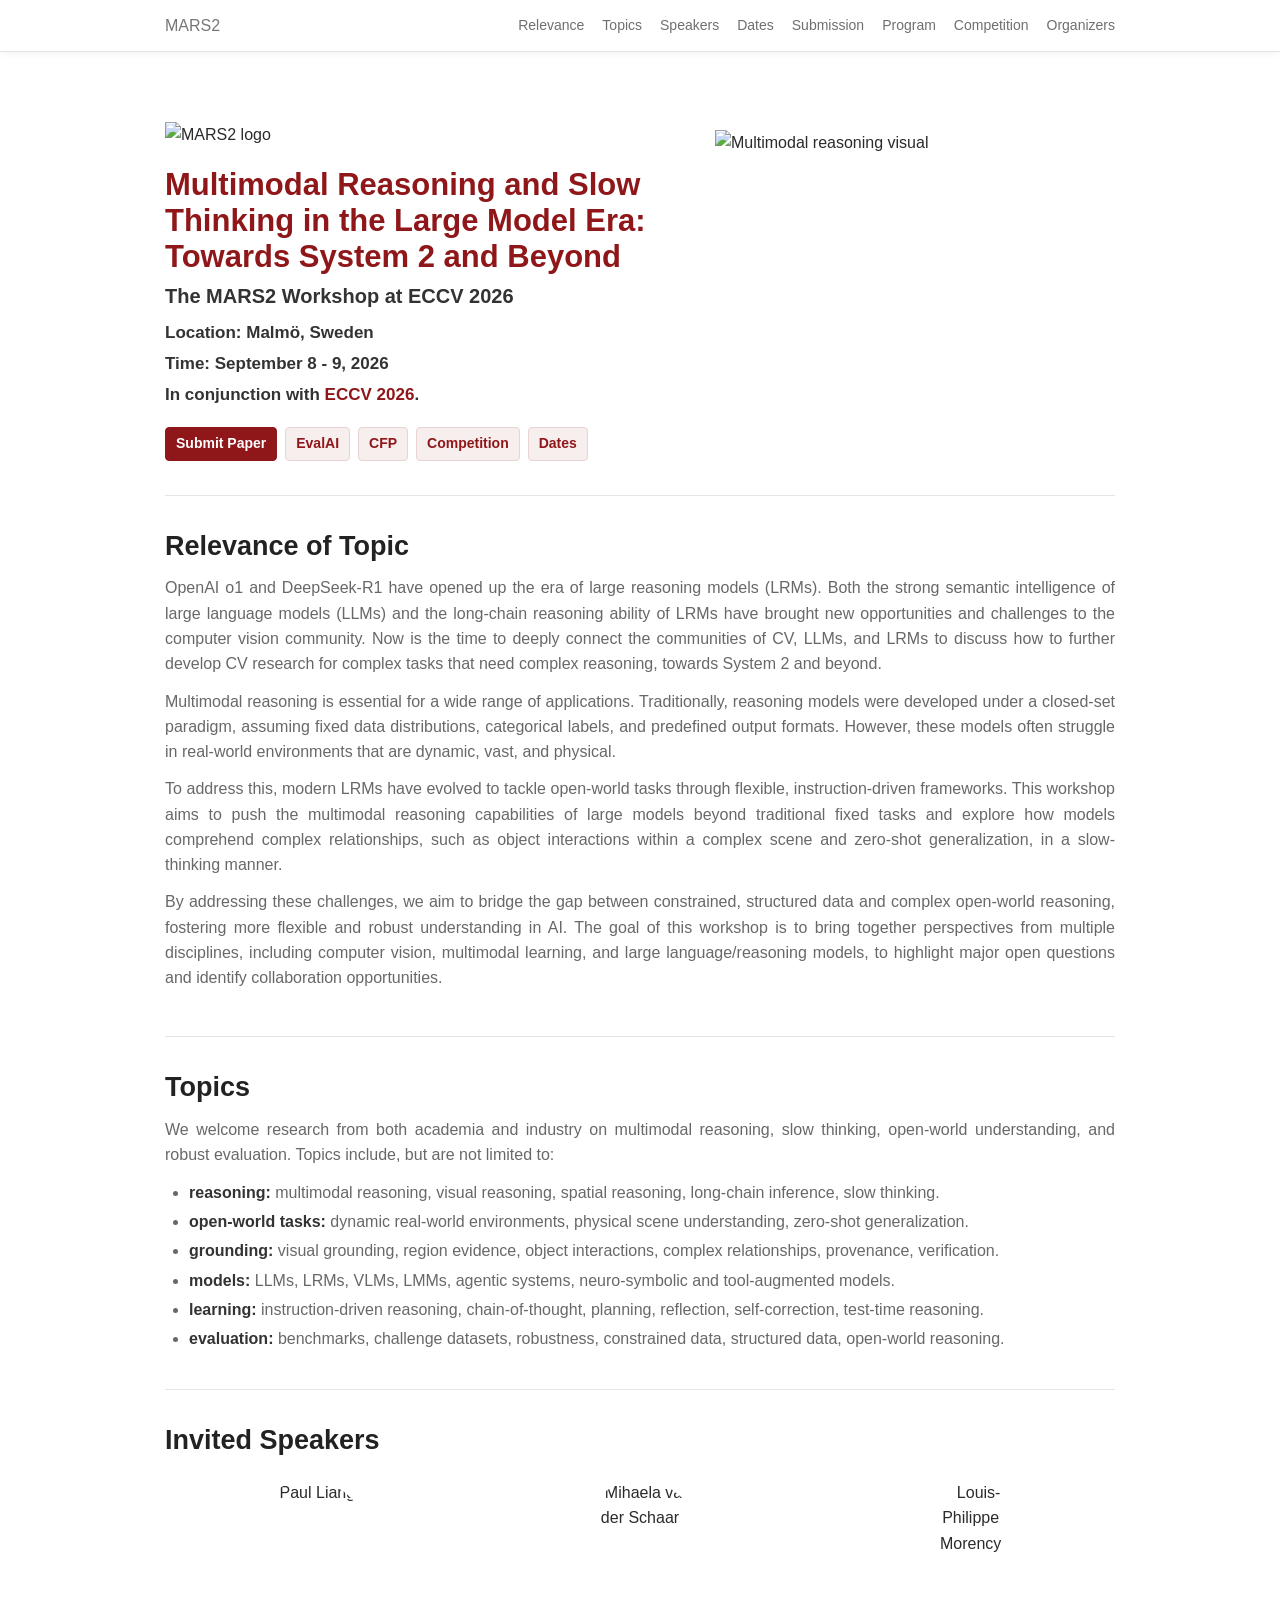
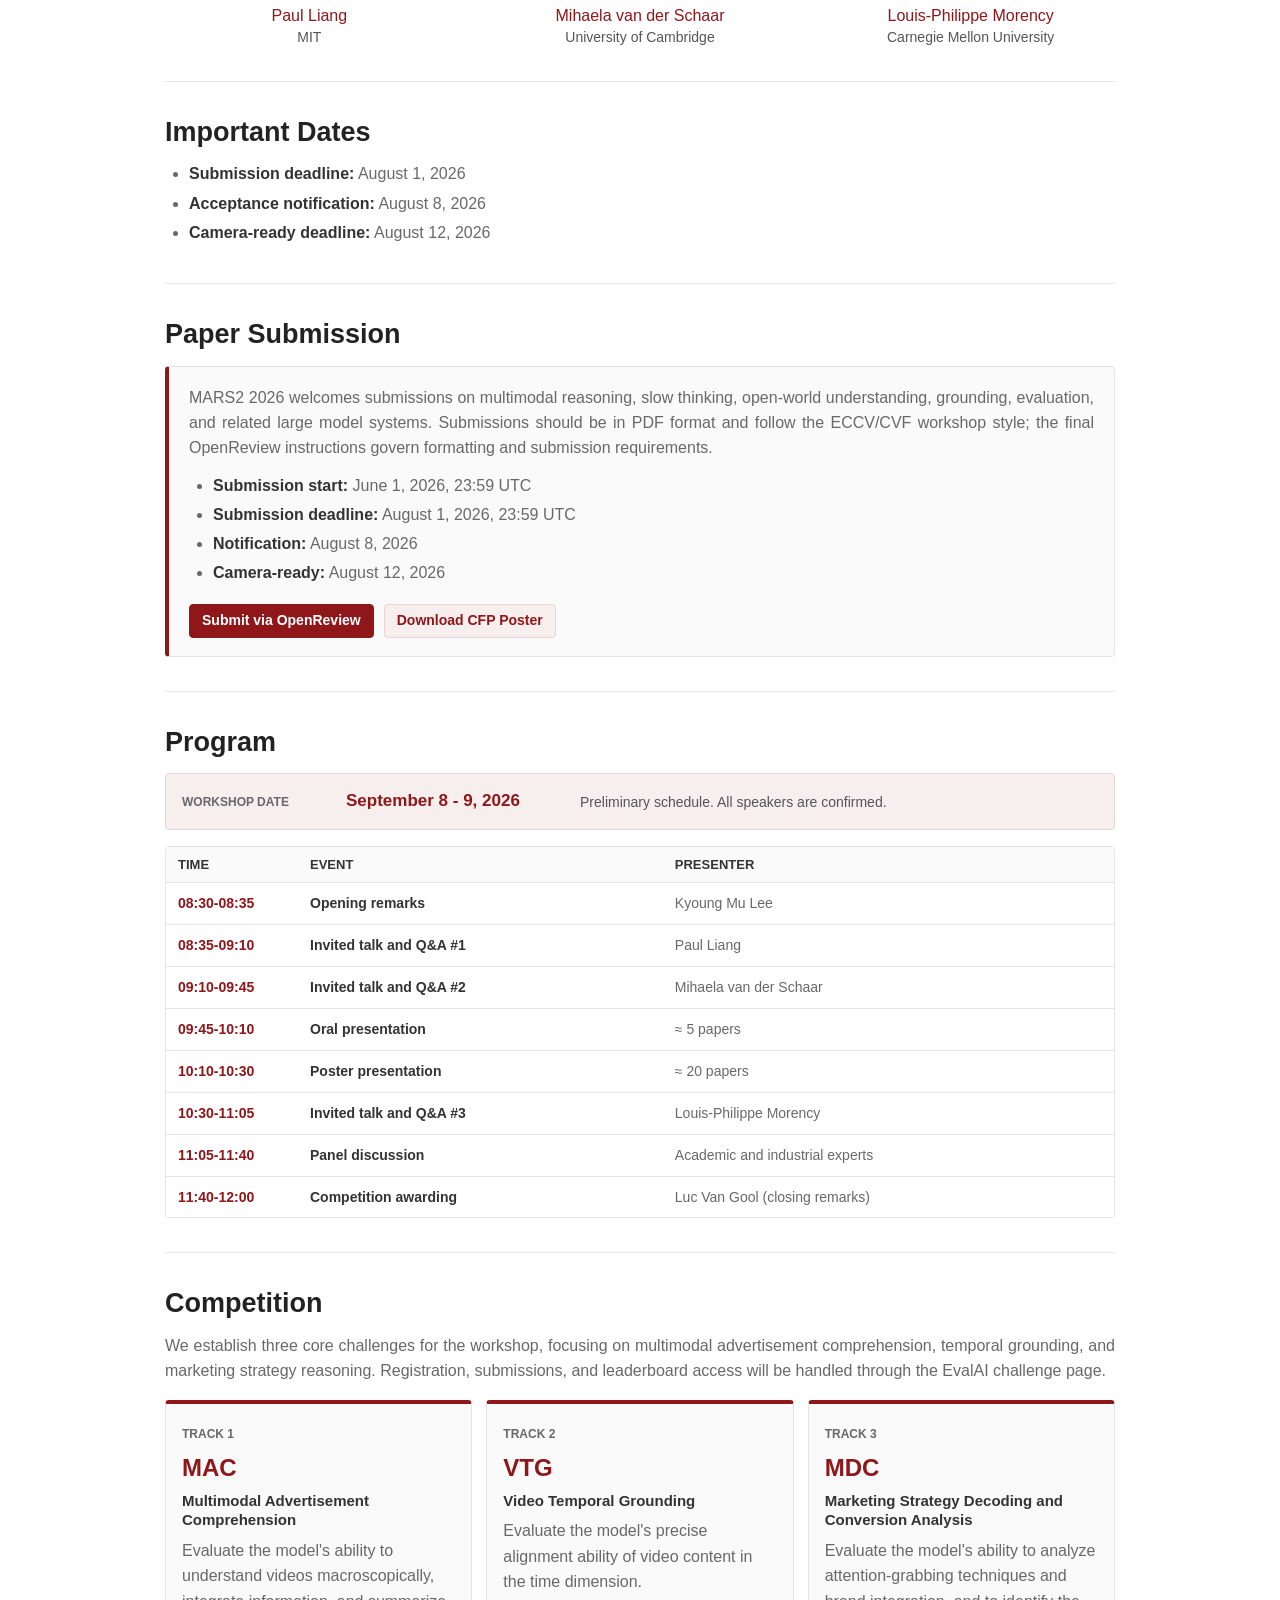
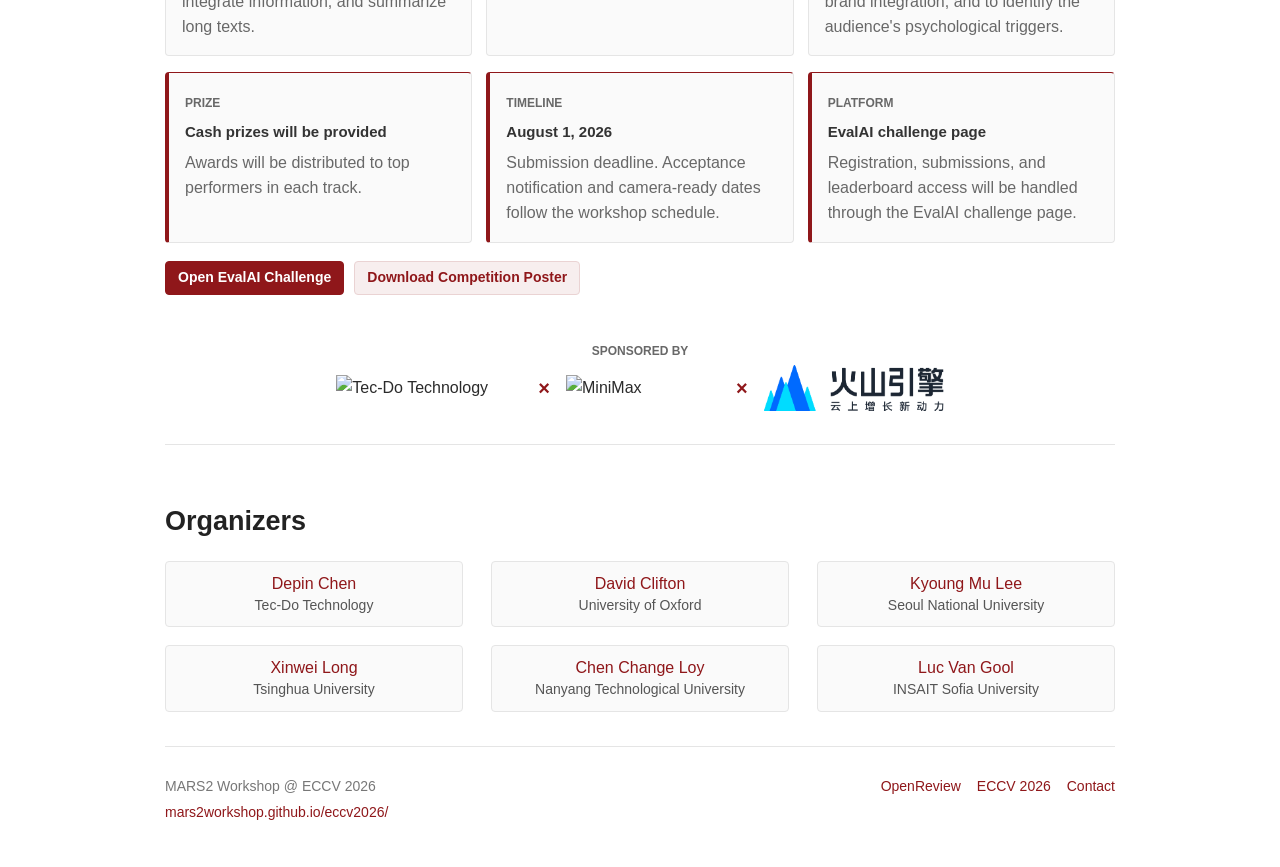
==== index.html @ f1e4273b "Add Volcengine sponsor to homepage" ====
<!doctype html>
<html lang="en">
  <head>
    <meta charset="utf-8">
    <meta name="viewport" content="width=device-width, initial-scale=1">
    <title>MARS2 Workshop | ECCV 2026</title>
    <meta
      name="description"
      content="MARS2 Workshop at ECCV 2026: Multimodal Reasoning and Slow Thinking in the Large Model Era."
    >
    <link rel="icon" href="data:,">
    <link rel="stylesheet" href="assets/css/styles.css">
  </head>
  <body>
    <header class="site-header">
      <a class="brand" href="#top" aria-label="MARS2 home">MARS2</a>
      <button class="nav-toggle" type="button" aria-label="Open navigation" aria-expanded="false">
        <span></span>
        <span></span>
        <span></span>
      </button>
      <nav class="site-nav" aria-label="Primary navigation">
        <a href="#overview">Relevance</a>
        <a href="#topics">Topics</a>
        <a href="#speakers">Speakers</a>
        <a href="#dates">Dates</a>
        <a href="#submission">Submission</a>
        <a href="#program">Program</a>
        <a href="#competition">Competition</a>
        <a href="#organizers">Organizers</a>
      </nav>
    </header>

    <main id="top" class="page">
      <section class="hero-section">
        <div class="hero-copy">
          <img class="hero-logo" src="assets/images/logos/mars2-logo.png" alt="MARS2 logo">
          <h1>Multimodal Reasoning and Slow Thinking in the Large Model Era: Towards System 2 and Beyond</h1>
          <h2>The MARS2 Workshop at ECCV 2026</h2>
          <p><strong>Location:</strong> Malmö, Sweden</p>
          <p><strong>Time:</strong> September 8 - 9, 2026</p>
          <p>
            In conjunction with
            <a href="https://eccv.ecva.net/" target="_blank" rel="noreferrer">ECCV 2026</a>.
          </p>
          <div class="action-row hero-actions" aria-label="Workshop actions">
            <a class="button-primary" href="https://openreview.net/group?id=thecvf.com/ECCV/2026/Workshop/MARS2" target="_blank" rel="noreferrer">Submit Paper</a>
            <a class="button-secondary" href="https://eval.ai/web/challenges/challenge-page/2698/overview" target="_blank" rel="noreferrer">EvalAI</a>
            <a class="button-secondary" href="#submission">CFP</a>
            <a class="button-secondary" href="#competition">Competition</a>
            <a class="button-secondary" href="#dates">Dates</a>
          </div>
        </div>
        <img class="hero-image" src="assets/images/generated/mars2-reasoning-hero.png" alt="Multimodal reasoning visual">
      </section>

      <section id="overview" class="section">
        <h2>Relevance of Topic</h2>
        <p>
          OpenAI o1 and DeepSeek-R1 have opened up the era of large reasoning models
          (LRMs). Both the strong semantic intelligence of large language models (LLMs)
          and the long-chain reasoning ability of LRMs have brought new opportunities
          and challenges to the computer vision community. Now is the time to deeply
          connect the communities of CV, LLMs, and LRMs to discuss how to further
          develop CV research for complex tasks that need complex reasoning, towards
          System 2 and beyond.
        </p>
        <p>
          Multimodal reasoning is essential for a wide range of applications.
          Traditionally, reasoning models were developed under a closed-set paradigm,
          assuming fixed data distributions, categorical labels, and predefined output
          formats. However, these models often struggle in real-world environments that
          are dynamic, vast, and physical.
        </p>
        <p>
          To address this, modern LRMs have evolved to tackle open-world tasks through
          flexible, instruction-driven frameworks. This workshop aims to push the
          multimodal reasoning capabilities of large models beyond traditional fixed
          tasks and explore how models comprehend complex relationships, such as object
          interactions within a complex scene and zero-shot generalization, in a
          slow-thinking manner.
        </p>
        <p>
          By addressing these challenges, we aim to bridge the gap between constrained,
          structured data and complex open-world reasoning, fostering more flexible and
          robust understanding in AI. The goal of this workshop is to bring together
          perspectives from multiple disciplines, including computer vision, multimodal
          learning, and large language/reasoning models, to highlight major open
          questions and identify collaboration opportunities.
        </p>
      </section>

      <section id="topics" class="section">
        <h2>Topics</h2>
        <p>
          We welcome research from both academia and industry on multimodal reasoning,
          slow thinking, open-world understanding, and robust evaluation. Topics
          include, but are not limited to:
        </p>
        <ul class="topic-list">
          <li><strong>reasoning:</strong> multimodal reasoning, visual reasoning, spatial reasoning, long-chain inference, slow thinking.</li>
          <li><strong>open-world tasks:</strong> dynamic real-world environments, physical scene understanding, zero-shot generalization.</li>
          <li><strong>grounding:</strong> visual grounding, region evidence, object interactions, complex relationships, provenance, verification.</li>
          <li><strong>models:</strong> LLMs, LRMs, VLMs, LMMs, agentic systems, neuro-symbolic and tool-augmented models.</li>
          <li><strong>learning:</strong> instruction-driven reasoning, chain-of-thought, planning, reflection, self-correction, test-time reasoning.</li>
          <li><strong>evaluation:</strong> benchmarks, challenge datasets, robustness, constrained data, structured data, open-world reasoning.</li>
        </ul>
      </section>

      <section id="speakers" class="section">
        <h2>Invited Speakers</h2>
        <div class="people-grid speakers">
          <article>
            <img src="assets/images/speakers2026/paul-liang.jpg" alt="Paul Liang">
            <a href="https://pliang279.github.io/" target="_blank" rel="noreferrer">Paul Liang</a>
            <span>MIT</span>
          </article>
          <article>
            <img src="assets/images/speakers2026/mihaela-van-der-schaar.jpg" alt="Mihaela van der Schaar">
            <a href="https://www.vanderschaar-lab.com/prof-mihaela-van-der-schaar/" target="_blank" rel="noreferrer">Mihaela van der Schaar</a>
            <span>University of Cambridge</span>
          </article>
          <article>
            <img src="assets/images/speakers2026/louis-philippe-morency.webp" alt="Louis-Philippe Morency">
            <a href="https://www.cs.cmu.edu/~morency/" target="_blank" rel="noreferrer">Louis-Philippe Morency</a>
            <span>Carnegie Mellon University</span>
          </article>
        </div>
      </section>

      <section id="dates" class="section">
        <h2>Important Dates</h2>
        <ul class="date-list">
          <li><strong>Submission deadline:</strong> August 1, 2026</li>
          <li><strong>Acceptance notification:</strong> August 8, 2026</li>
          <li><strong>Camera-ready deadline:</strong> August 12, 2026</li>
        </ul>
      </section>

      <section id="submission" class="section">
        <h2>Paper Submission</h2>
        <div class="info-panel">
          <p>
            MARS2 2026 welcomes submissions on multimodal reasoning, slow thinking,
            open-world understanding, grounding, evaluation, and related large model
            systems. Submissions should be in PDF format and follow the ECCV/CVF
            workshop style; the final OpenReview instructions govern formatting and
            submission requirements.
          </p>
          <ul class="date-list compact-list">
            <li><strong>Submission start:</strong> June 1, 2026, 23:59 UTC</li>
            <li><strong>Submission deadline:</strong> August 1, 2026, 23:59 UTC</li>
            <li><strong>Notification:</strong> August 8, 2026</li>
            <li><strong>Camera-ready:</strong> August 12, 2026</li>
          </ul>
          <div class="action-row">
            <a class="button-primary" href="https://openreview.net/group?id=thecvf.com/ECCV/2026/Workshop/MARS2" target="_blank" rel="noreferrer">Submit via OpenReview</a>
            <a class="button-secondary" href="poster-cfp/mars2-eccv2026-cfp-poster.pdf" download>Download CFP Poster</a>
          </div>
        </div>
      </section>

      <section id="program" class="section">
        <h2>Program</h2>
        <div class="program-meta">
          <span>Workshop date</span>
          <strong>September 8 - 9, 2026</strong>
          <em>Preliminary schedule. All speakers are confirmed.</em>
        </div>
        <div class="schedule-table-wrap" aria-label="Preliminary program schedule">
          <table class="schedule-table">
            <thead>
              <tr>
                <th scope="col">Time</th>
                <th scope="col">Event</th>
                <th scope="col">Presenter</th>
              </tr>
            </thead>
            <tbody>
              <tr>
                <td>08:30-08:35</td>
                <td>Opening remarks</td>
                <td>Kyoung Mu Lee</td>
              </tr>
              <tr>
                <td>08:35-09:10</td>
                <td>Invited talk and Q&amp;A #1</td>
                <td>Paul Liang</td>
              </tr>
              <tr>
                <td>09:10-09:45</td>
                <td>Invited talk and Q&amp;A #2</td>
                <td>Mihaela van der Schaar</td>
              </tr>
              <tr>
                <td>09:45-10:10</td>
                <td>Oral presentation</td>
                <td>≈ 5 papers</td>
              </tr>
              <tr>
                <td>10:10-10:30</td>
                <td>Poster presentation</td>
                <td>≈ 20 papers</td>
              </tr>
              <tr>
                <td>10:30-11:05</td>
                <td>Invited talk and Q&amp;A #3</td>
                <td>Louis-Philippe Morency</td>
              </tr>
              <tr>
                <td>11:05-11:40</td>
                <td>Panel discussion</td>
                <td>Academic and industrial experts</td>
              </tr>
              <tr>
                <td>11:40-12:00</td>
                <td>Competition awarding</td>
                <td>Luc Van Gool (closing remarks)</td>
              </tr>
            </tbody>
          </table>
        </div>
      </section>

      <section id="competition" class="section">
        <h2>Competition</h2>
        <p>
          We establish three core challenges for the workshop, focusing on
          multimodal advertisement comprehension, temporal grounding, and marketing
          strategy reasoning. Registration, submissions, and leaderboard access will
          be handled through the EvalAI challenge page.
        </p>
        <div class="track-grid" aria-label="Competition tracks">
          <article>
            <span>Track 1</span>
            <h3>MAC</h3>
            <strong>Multimodal Advertisement Comprehension</strong>
            <p>Evaluate the model's ability to understand videos macroscopically, integrate information, and summarize long texts.</p>
          </article>
          <article>
            <span>Track 2</span>
            <h3>VTG</h3>
            <strong>Video Temporal Grounding</strong>
            <p>Evaluate the model's precise alignment ability of video content in the time dimension.</p>
          </article>
          <article>
            <span>Track 3</span>
            <h3>MDC</h3>
            <strong>Marketing Strategy Decoding and Conversion Analysis</strong>
            <p>Evaluate the model's ability to analyze attention-grabbing techniques and brand integration, and to identify the audience's psychological triggers.</p>
          </article>
        </div>
        <div class="competition-details">
          <article>
            <span>Prize</span>
            <strong>Cash prizes will be provided</strong>
            <p>Awards will be distributed to top performers in each track.</p>
          </article>
          <article>
            <span>Timeline</span>
            <strong>August 1, 2026</strong>
            <p>Submission deadline. Acceptance notification and camera-ready dates follow the workshop schedule.</p>
          </article>
          <article>
            <span>Platform</span>
            <strong>EvalAI challenge page</strong>
            <p>Registration, submissions, and leaderboard access will be handled through the EvalAI challenge page.</p>
          </article>
        </div>
        <div class="action-row">
          <a class="button-primary" href="https://eval.ai/web/challenges/challenge-page/2698/overview" target="_blank" rel="noreferrer">Open EvalAI Challenge</a>
          <a class="button-secondary" href="poster/mars2-eccv2026-poster.pdf" download>Download Competition Poster</a>
        </div>
        <div class="sponsor-divider" aria-label="Competition sponsor">
          <div class="sponsor-lockup">
            <span class="sponsor-kicker">Sponsored by</span>
            <div class="sponsor-mark" aria-label="Tec-Do Technology × MiniMax × Volcengine">
              <img class="sponsor-logo-tecdo" src="assets/images/sponsors/tecdo-logo.svg" alt="Tec-Do Technology">
              <span class="sponsor-multiply" aria-hidden="true">×</span>
              <img class="sponsor-logo-minimax" src="assets/images/sponsors/minimax-logo.png" alt="MiniMax">
              <span class="sponsor-multiply" aria-hidden="true">×</span>
              <span class="sponsor-logo-volcengine">
                <img src="assets/images/sponsors/volcengine-logo.png" alt="Volcengine">
              </span>
            </div>
          </div>
        </div>
      </section>

      <section id="organizers" class="section">
        <h2>Organizers</h2>
        <div class="people-grid organizers">
          <article>
            <a href="http://depin-chen.tec-do.cn/" target="_blank" rel="noreferrer">Depin Chen</a>
            <span>Tec-Do Technology</span>
          </article>
          <article>
            <a href="https://scholar.google.com/citations?user=mFN2KJ4AAAAJ" target="_blank" rel="noreferrer">David Clifton</a>
            <span>University of Oxford</span>
          </article>
          <article>
            <a href="https://cv.snu.ac.kr/index.php/~kmlee/" target="_blank" rel="noreferrer">Kyoung Mu Lee</a>
            <span>Seoul National University</span>
          </article>
          <article>
            <a href="https://scholar.google.com/citations?hl=zh-CN&user=gSA_egQAAAAJ" target="_blank" rel="noreferrer">Xinwei Long</a>
            <span>Tsinghua University</span>
          </article>
          <article>
            <a href="https://scholar.google.co.uk/citations?user=559LF80AAAAJ" target="_blank" rel="noreferrer">Chen Change Loy</a>
            <span>Nanyang Technological University</span>
          </article>
          <article>
            <a href="https://scholar.google.com/citations?user=TwMib_QAAAAJ" target="_blank" rel="noreferrer">Luc Van Gool</a>
            <span>INSAIT Sofia University</span>
          </article>
        </div>
      </section>
    </main>

    <footer class="site-footer">
      <div>
        <span>MARS2 Workshop @ ECCV 2026</span>
        <a href="https://mars2workshop.github.io/eccv2026/" target="_blank" rel="noreferrer">mars2workshop.github.io/eccv2026/</a>
      </div>
      <nav class="link-grid" aria-label="Footer links">
        <a href="https://openreview.net/group?id=thecvf.com/ECCV/2026/Workshop/MARS2" target="_blank" rel="noreferrer">OpenReview</a>
        <a href="https://eccv.ecva.net/" target="_blank" rel="noreferrer">ECCV 2026</a>
        <a href="mailto:32536041@mail.imu.edu.cn">Contact</a>
      </nav>
    </footer>

    <script src="assets/js/main.js"></script>
  </body>
</html>
---- assets/css/styles.css ----
:root {
  --ink: #2b2b2b;
  --muted: #686868;
  --line: #e5e5e5;
  --accent: #8f171a;
  --accent-soft: #f7eeee;
  --paper: #ffffff;
  --page-width: 950px;
  font-family: "Helvetica Neue", Arial, sans-serif;
}

* {
  box-sizing: border-box;
}

html {
  scroll-behavior: smooth;
}

body {
  margin: 0;
  color: var(--ink);
  background: var(--paper);
  font-size: 16px;
  line-height: 1.58;
}

a {
  color: var(--accent);
  text-decoration: none;
}

a:hover {
  text-decoration: underline;
}

img {
  display: block;
  max-width: 100%;
}

.site-header {
  position: sticky;
  top: 0;
  z-index: 10;
  display: flex;
  align-items: center;
  justify-content: space-between;
  height: 52px;
  padding: 0 max(24px, calc((100vw - var(--page-width)) / 2));
  background: rgba(255, 255, 255, 0.96);
  border-bottom: 1px solid var(--line);
  box-shadow: 0 1px 8px rgba(0, 0, 0, 0.06);
}

.brand {
  color: #777;
  font-size: 16px;
  font-weight: 400;
}

.site-nav {
  display: flex;
  align-items: center;
  gap: 18px;
}

.site-nav a {
  color: #6f6f6f;
  font-size: 14px;
}

.nav-toggle {
  display: none;
}

.page {
  width: min(var(--page-width), calc(100vw - 40px));
  margin: 0 auto;
}

.hero-section {
  display: grid;
  grid-template-columns: minmax(0, 1fr) 400px;
  gap: 50px;
  align-items: start;
  padding: 70px 0 34px;
  border-bottom: 1px solid var(--line);
  scroll-margin-top: 70px;
}

.hero-logo {
  width: 150px;
  margin-bottom: 20px;
}

.hero-section h1 {
  margin: 0 0 8px;
  color: var(--accent);
  font-size: 31px;
  line-height: 1.16;
  font-weight: 800;
}

.hero-section h2 {
  margin: 0 0 10px;
  color: #333;
  font-size: 20px;
  line-height: 1.35;
  font-weight: 800;
}

.hero-section p {
  margin: 4px 0;
  color: #333;
  font-size: 17px;
  font-weight: 600;
}

.action-row {
  display: flex;
  flex-wrap: wrap;
  gap: 10px;
  align-items: center;
  margin-top: 18px;
}

.hero-actions {
  flex-wrap: nowrap;
  gap: 8px;
  margin-top: 18px;
}

.hero-actions .button-primary,
.hero-actions .button-secondary {
  padding-right: 10px;
  padding-left: 10px;
}

.button-primary,
.button-secondary {
  display: inline-flex;
  align-items: center;
  justify-content: center;
  min-height: 34px;
  padding: 6px 12px;
  border: 1px solid transparent;
  border-radius: 4px;
  font-size: 14px;
  line-height: 1.2;
  font-weight: 700;
}

.button-primary:hover,
.button-secondary:hover {
  text-decoration: none;
}

.button-primary {
  color: #fff;
  background: var(--accent);
  border-color: var(--accent);
}

.button-primary:hover {
  background: #741214;
  border-color: #741214;
}

.button-secondary {
  color: var(--accent);
  background: var(--accent-soft);
  border: 1px solid #ead3d3;
}

.button-secondary:hover {
  background: #f0dfdf;
}

.hero-image {
  width: 400px;
  height: 176px;
  object-fit: cover;
  object-position: 60% 45%;
  margin-top: 8px;
}

.section {
  padding: 34px 0;
  border-bottom: 1px solid var(--line);
  scroll-margin-top: 70px;
}

.section h2 {
  margin: 0 0 12px;
  color: #222;
  font-size: 27px;
  line-height: 1.25;
  font-weight: 800;
}

.section p {
  margin: 0 0 12px;
  color: var(--muted);
  text-align: justify;
}

.topic-list,
.date-list {
  margin: 10px 0 0;
  padding-left: 24px;
  color: var(--muted);
}

.topic-list li,
.date-list li {
  margin: 4px 0;
}

.topic-list strong,
.date-list strong {
  color: #333;
}

.compact-list {
  margin-top: 12px;
}

.info-panel {
  margin-top: 14px;
  padding: 18px 20px;
  background: #fafafa;
  border: 1px solid var(--line);
  border-left: 4px solid var(--accent);
  border-radius: 4px;
}

.info-panel p:last-child,
.info-panel ul:last-child {
  margin-bottom: 0;
}

.people-grid {
  display: grid;
  grid-template-columns: repeat(3, 1fr);
  gap: 28px 42px;
  margin-top: 22px;
}

.people-grid article {
  text-align: center;
}

.people-grid img {
  width: 116px;
  height: 116px;
  margin: 0 auto 10px;
  object-fit: cover;
  border-radius: 50%;
}

.people-grid a {
  display: block;
  color: var(--accent);
  font-size: 16px;
  line-height: 1.25;
}

.people-grid span {
  display: block;
  margin-top: 2px;
  color: #555;
  font-size: 14px;
  line-height: 1.32;
}

.organizers {
  grid-template-columns: repeat(3, 1fr);
  gap: 18px 28px;
}

.organizers article {
  padding: 12px 10px;
  background: #fafafa;
  border: 1px solid var(--line);
  border-radius: 4px;
}

.program-meta {
  display: grid;
  grid-template-columns: 150px 220px minmax(0, 1fr);
  gap: 14px;
  align-items: center;
  margin-top: 14px;
  padding: 14px 16px;
  background: var(--accent-soft);
  border: 1px solid #ead3d3;
  border-radius: 4px;
}

.program-meta span,
.program-grid span,
.track-grid span,
.competition-details span {
  color: var(--muted);
  font-size: 12px;
  line-height: 1;
  font-weight: 800;
  text-transform: uppercase;
}

.program-meta strong {
  color: var(--accent);
  font-size: 17px;
}

.program-meta em {
  color: #555;
  font-size: 14px;
  font-style: normal;
}

.schedule-table-wrap {
  margin-top: 16px;
  overflow-x: auto;
  border: 1px solid var(--line);
  border-radius: 4px;
}

.schedule-table {
  width: 100%;
  min-width: 720px;
  border-collapse: collapse;
  background: #fff;
}

.schedule-table th,
.schedule-table td {
  padding: 11px 12px;
  border-bottom: 1px solid var(--line);
  text-align: left;
  vertical-align: top;
}

.schedule-table th {
  color: #333;
  background: #fafafa;
  font-size: 13px;
  line-height: 1;
  font-weight: 800;
  text-transform: uppercase;
}

.schedule-table td {
  color: var(--muted);
  font-size: 14px;
  line-height: 1.35;
}

.schedule-table td:first-child {
  width: 132px;
  color: var(--accent);
  font-weight: 800;
  white-space: nowrap;
}

.schedule-table td:nth-child(2) {
  color: #333;
  font-weight: 700;
}

.schedule-table tr:last-child td {
  border-bottom: 0;
}

.program-grid,
.track-grid,
.competition-details {
  display: grid;
  gap: 14px;
  margin-top: 16px;
}

.program-grid {
  grid-template-columns: repeat(2, minmax(0, 1fr));
}

.program-grid article,
.track-grid article,
.competition-details article {
  padding: 16px;
  background: #fafafa;
  border: 1px solid var(--line);
  border-top: 4px solid var(--accent);
  border-radius: 4px;
}

.program-grid h3,
.track-grid h3 {
  margin: 8px 0 8px;
  color: #222;
  font-size: 18px;
  line-height: 1.25;
}

.program-grid p,
.track-grid p,
.competition-details p {
  margin: 0;
  text-align: left;
}

.track-grid {
  grid-template-columns: repeat(3, minmax(0, 1fr));
}

.track-grid h3 {
  color: var(--accent);
  font-size: 24px;
}

.track-grid strong,
.competition-details strong {
  display: block;
  margin-bottom: 8px;
  color: #333;
  font-size: 15px;
  line-height: 1.3;
}

.competition-details {
  grid-template-columns: repeat(3, minmax(0, 1fr));
}

.competition-details article {
  border-top-width: 1px;
  border-left: 4px solid var(--accent);
}

.competition-details strong {
  margin-top: 8px;
}

#competition {
  padding-bottom: 0;
  border-bottom: 0;
}

.sponsor-divider {
  position: relative;
  display: flex;
  justify-content: center;
  margin-top: 34px;
  padding: 16px 0 58px;
}

.sponsor-divider::before {
  content: "";
  position: absolute;
  top: auto;
  right: 0;
  bottom: 26px;
  left: 0;
  border-top: 1px solid var(--line);
}

.sponsor-lockup {
  position: relative;
  z-index: 1;
  display: flex;
  flex-direction: column;
  align-items: center;
  gap: 8px;
  max-width: 100%;
  padding: 0 24px 2px;
}

.sponsor-kicker {
  color: var(--muted);
  font-size: 12px;
  line-height: 1;
  font-weight: 800;
  text-transform: uppercase;
  white-space: nowrap;
}

.sponsor-mark {
  display: flex;
  align-items: center;
  gap: 16px;
  min-width: 0;
}

.sponsor-logo-minimax {
  width: 154px;
  height: auto;
}

.sponsor-logo-tecdo {
  width: 186px;
  height: auto;
}

.sponsor-logo-volcengine {
  position: relative;
  flex: 0 0 auto;
  width: 180px;
  aspect-ratio: 1092 / 282;
  overflow: hidden;
}

.sponsor-logo-volcengine img {
  position: absolute;
  top: -152.5%;
  left: -32.7%;
  width: 169.2%;
  max-width: none;
  height: auto;
}

.sponsor-multiply {
  color: var(--accent);
  font-size: 20px;
  line-height: 1;
  font-weight: 800;
}

.site-footer {
  display: flex;
  justify-content: space-between;
  align-items: flex-start;
  gap: 20px;
  width: min(var(--page-width), calc(100vw - 40px));
  margin: 0 auto;
  padding: 28px 0 44px;
  color: #777;
  font-size: 14px;
}

.site-footer span,
.site-footer a {
  display: block;
}

.site-footer a {
  margin-top: 4px;
}

.link-grid {
  display: grid;
  grid-template-columns: repeat(3, max-content);
  gap: 8px 16px;
  justify-content: end;
}

.link-grid a {
  margin-top: 0;
}

@media (max-width: 820px) {
  .site-header {
    height: 58px;
    padding: 0 20px;
  }

  .nav-toggle {
    display: grid;
    gap: 5px;
    width: 40px;
    height: 40px;
    padding: 10px;
    background: transparent;
    border: 1px solid var(--line);
    border-radius: 4px;
  }

  .nav-toggle span {
    height: 2px;
    background: #555;
  }

  .site-nav {
    position: fixed;
    top: 58px;
    right: 16px;
    left: 16px;
    display: none;
    flex-direction: column;
    align-items: stretch;
    gap: 0;
    padding: 8px 0;
    background: #fff;
    border: 1px solid var(--line);
    box-shadow: 0 8px 24px rgba(0, 0, 0, 0.1);
  }

  .site-nav.is-open {
    display: flex;
  }

  .site-nav a {
    padding: 10px 16px;
    font-size: 15px;
  }

  .hero-section {
    grid-template-columns: 1fr;
    gap: 18px;
    padding-top: 34px;
  }

  .hero-actions {
    flex-wrap: wrap;
  }

  .hero-image {
    width: 100%;
    height: auto;
    aspect-ratio: 16 / 7;
    margin-top: 0;
  }

  .people-grid,
  .organizers {
    grid-template-columns: repeat(2, 1fr);
  }

  .program-meta {
    grid-template-columns: 1fr;
    gap: 6px;
  }

  .track-grid,
  .competition-details {
    grid-template-columns: 1fr;
  }

  .sponsor-lockup {
    text-align: center;
  }

  .site-footer {
    display: block;
  }

  .link-grid {
    grid-template-columns: repeat(3, max-content);
    justify-content: start;
    margin-top: 14px;
  }
}

@media (max-width: 560px) {
  body {
    font-size: 15px;
  }

  .section p {
    text-align: left;
  }

  .page,
  .site-footer {
    width: min(100vw - 28px, var(--page-width));
  }

  .hero-section h1 {
    font-size: 25px;
  }

  .hero-section h2 {
    font-size: 18px;
  }

  .hero-section p {
    font-size: 15px;
  }

  .action-row {
    display: grid;
    grid-template-columns: 1fr;
    align-items: stretch;
  }

  .button-primary,
  .button-secondary {
    width: 100%;
  }

  .info-panel {
    padding: 16px;
  }

  .section h2 {
    font-size: 24px;
  }

  .people-grid,
  .organizers,
  .program-grid {
    grid-template-columns: 1fr;
  }

  .schedule-table-wrap {
    overflow-x: visible;
  }

  .schedule-table {
    min-width: 0;
  }

  .schedule-table thead {
    display: none;
  }

  .schedule-table,
  .schedule-table tbody,
  .schedule-table tr,
  .schedule-table td {
    display: block;
    width: 100%;
  }

  .schedule-table tr {
    padding: 11px 12px;
    border-bottom: 1px solid var(--line);
  }

  .schedule-table tr:last-child {
    border-bottom: 0;
  }

  .schedule-table td {
    padding: 2px 0;
    border-bottom: 0;
  }

  .schedule-table td:first-child {
    width: auto;
  }

  .schedule-table td:nth-child(2) {
    font-size: 15px;
  }

  .sponsor-divider {
    margin-top: 30px;
    padding-bottom: 54px;
  }

  .sponsor-lockup {
    width: auto;
    padding: 0 16px 2px;
  }

  .sponsor-kicker {
    font-size: 11px;
  }

  .sponsor-mark {
    justify-content: center;
    gap: 6px;
    width: auto;
  }

  .sponsor-logo-minimax {
    width: 70px;
  }

  .sponsor-logo-tecdo {
    width: 84px;
  }

  .sponsor-logo-volcengine {
    width: 92px;
  }

  .sponsor-multiply {
    font-size: 14px;
  }

  .link-grid {
    grid-template-columns: 1fr;
  }
}
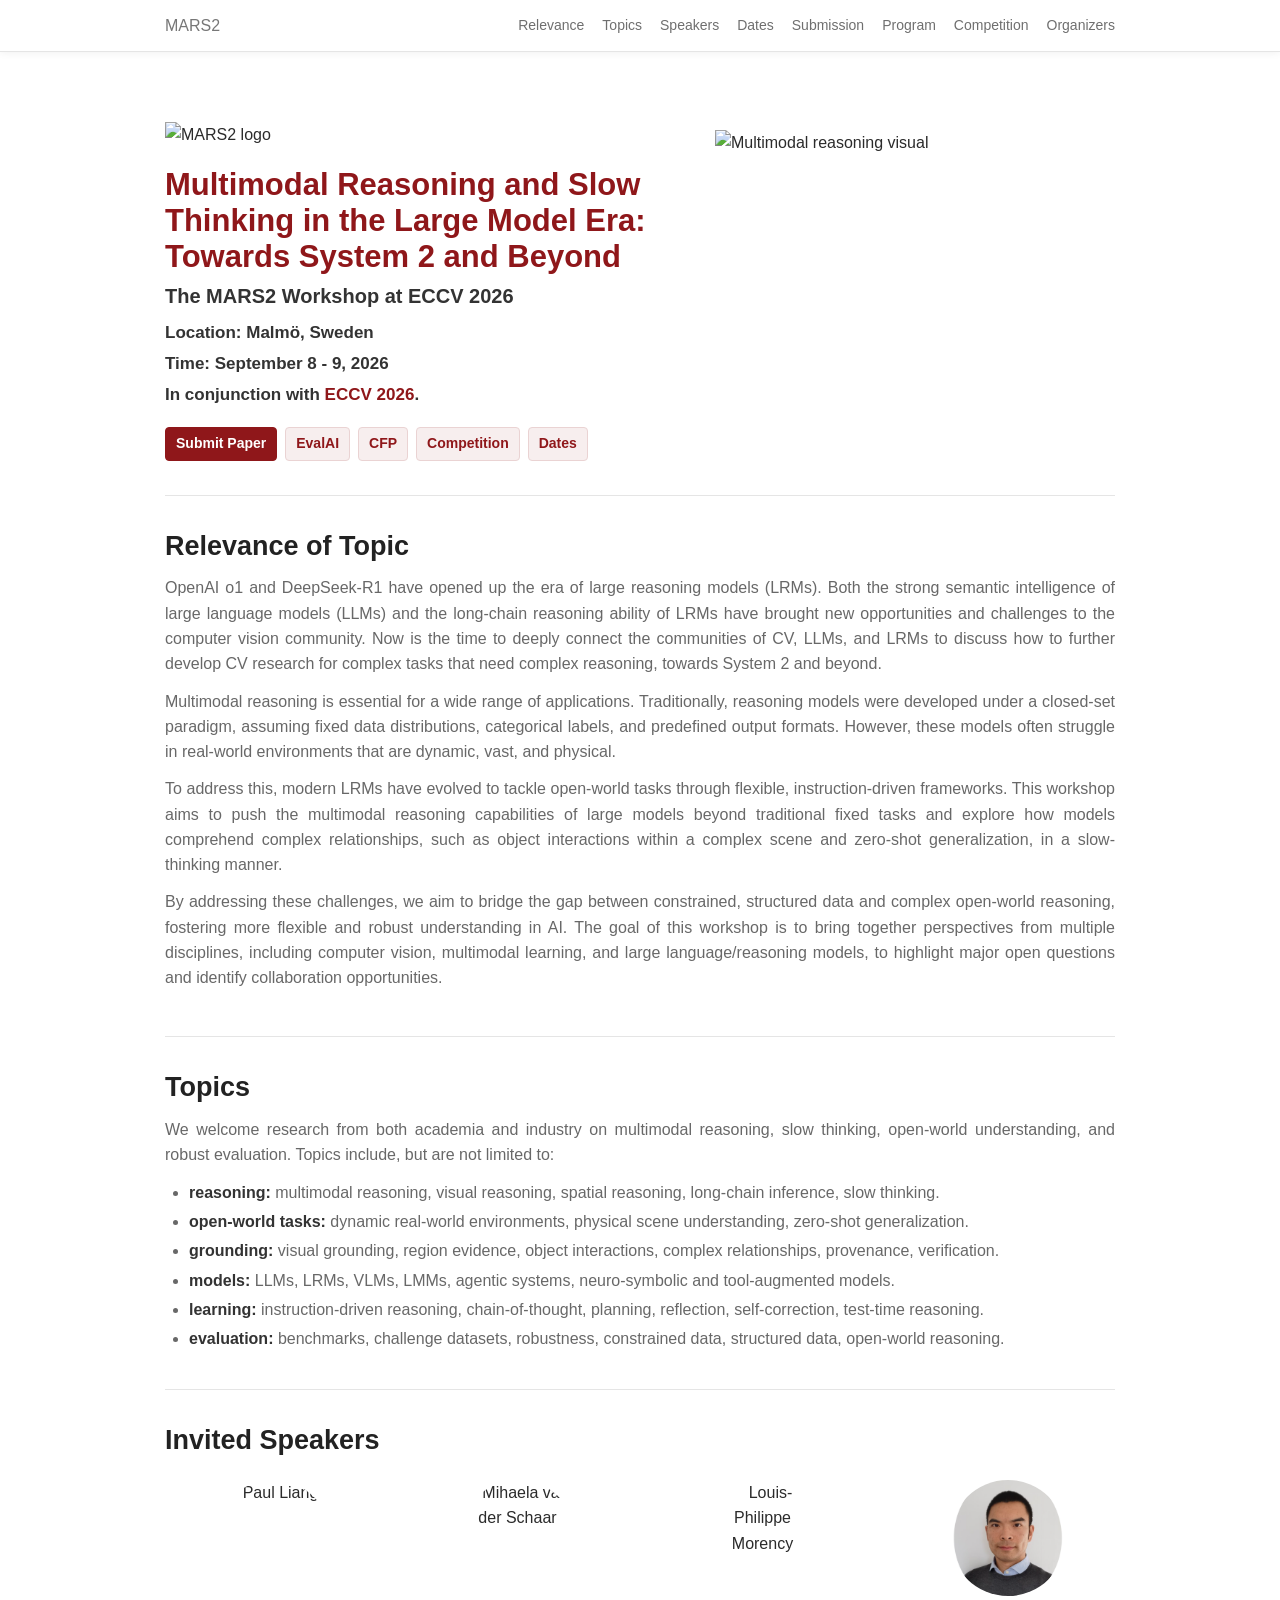
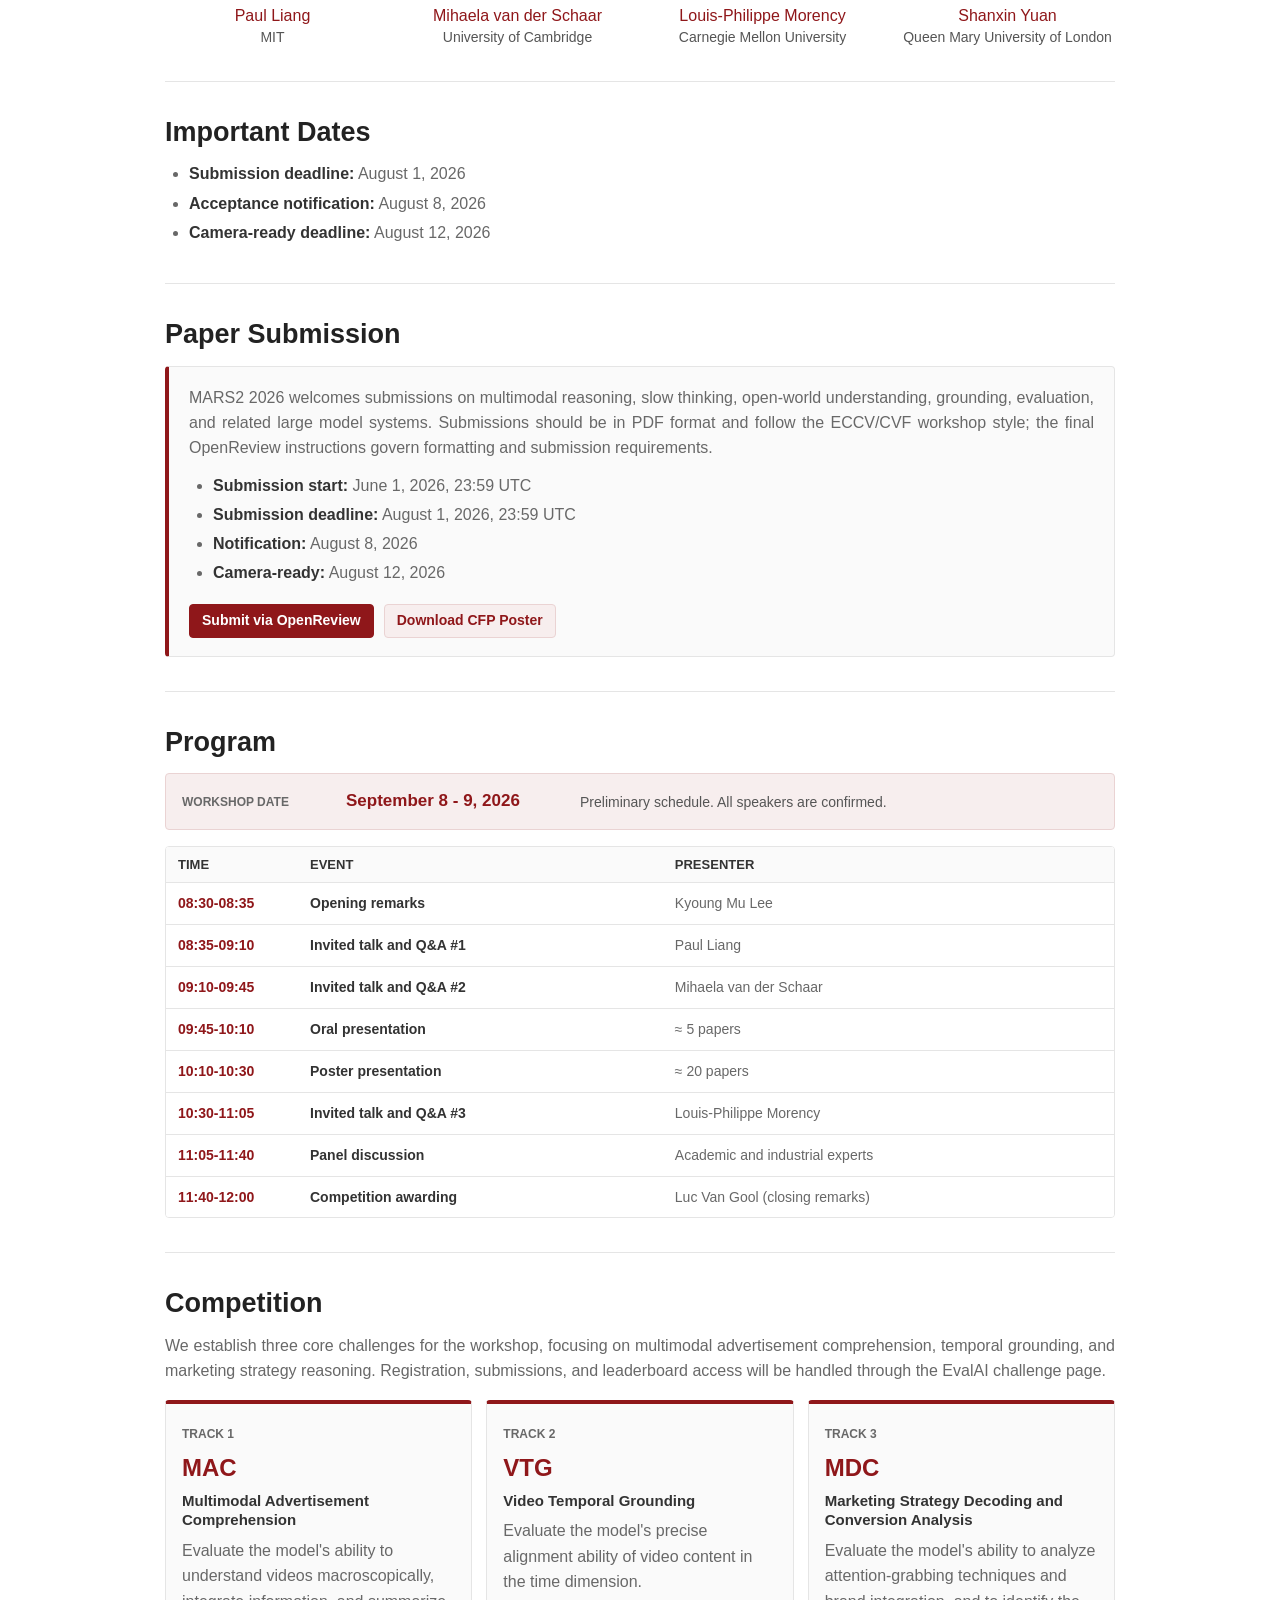
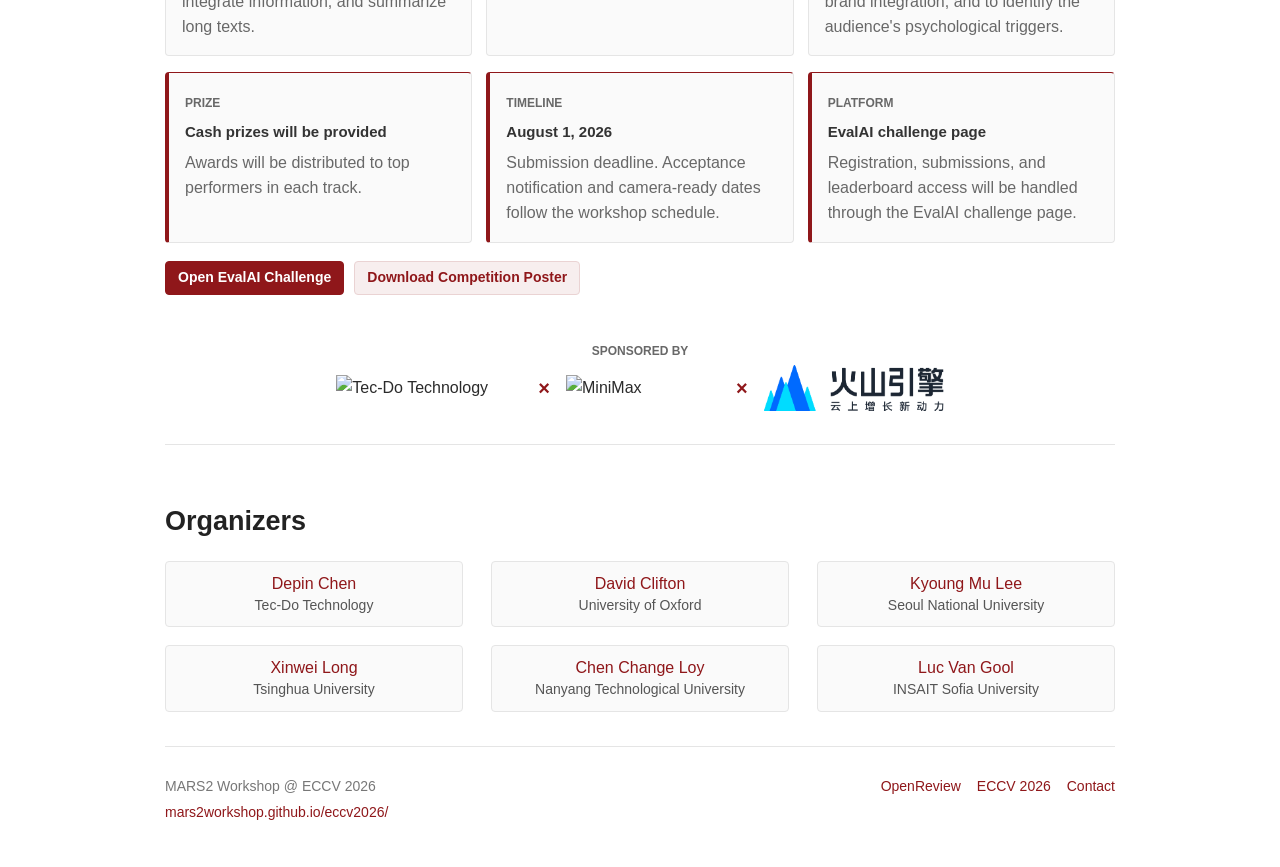
==== commit 8f6de993: "Add Shanxin Yuan as invited speaker" ====
--- a/index.html
+++ b/index.html
@@ -125,6 +125,11 @@
             <a href="https://www.cs.cmu.edu/~morency/" target="_blank" rel="noreferrer">Louis-Philippe Morency</a>
             <span>Carnegie Mellon University</span>
           </article>
+          <article>
+            <img src="assets/images/speakers2026/shanxin-yuan.png?v=2" alt="Shanxin Yuan">
+            <a href="https://shanxinyuan.github.io/" target="_blank" rel="noreferrer">Shanxin Yuan</a>
+            <span>Queen Mary University of London</span>
+          </article>
         </div>
       </section>
 
--- a/assets/css/styles.css
+++ b/assets/css/styles.css
@@ -245,6 +245,11 @@
   grid-template-columns: repeat(3, 1fr);
   gap: 28px 42px;
   margin-top: 22px;
+}
+
+.speakers {
+  grid-template-columns: repeat(4, 1fr);
+  gap: 28px 30px;
 }
 
 .people-grid article {
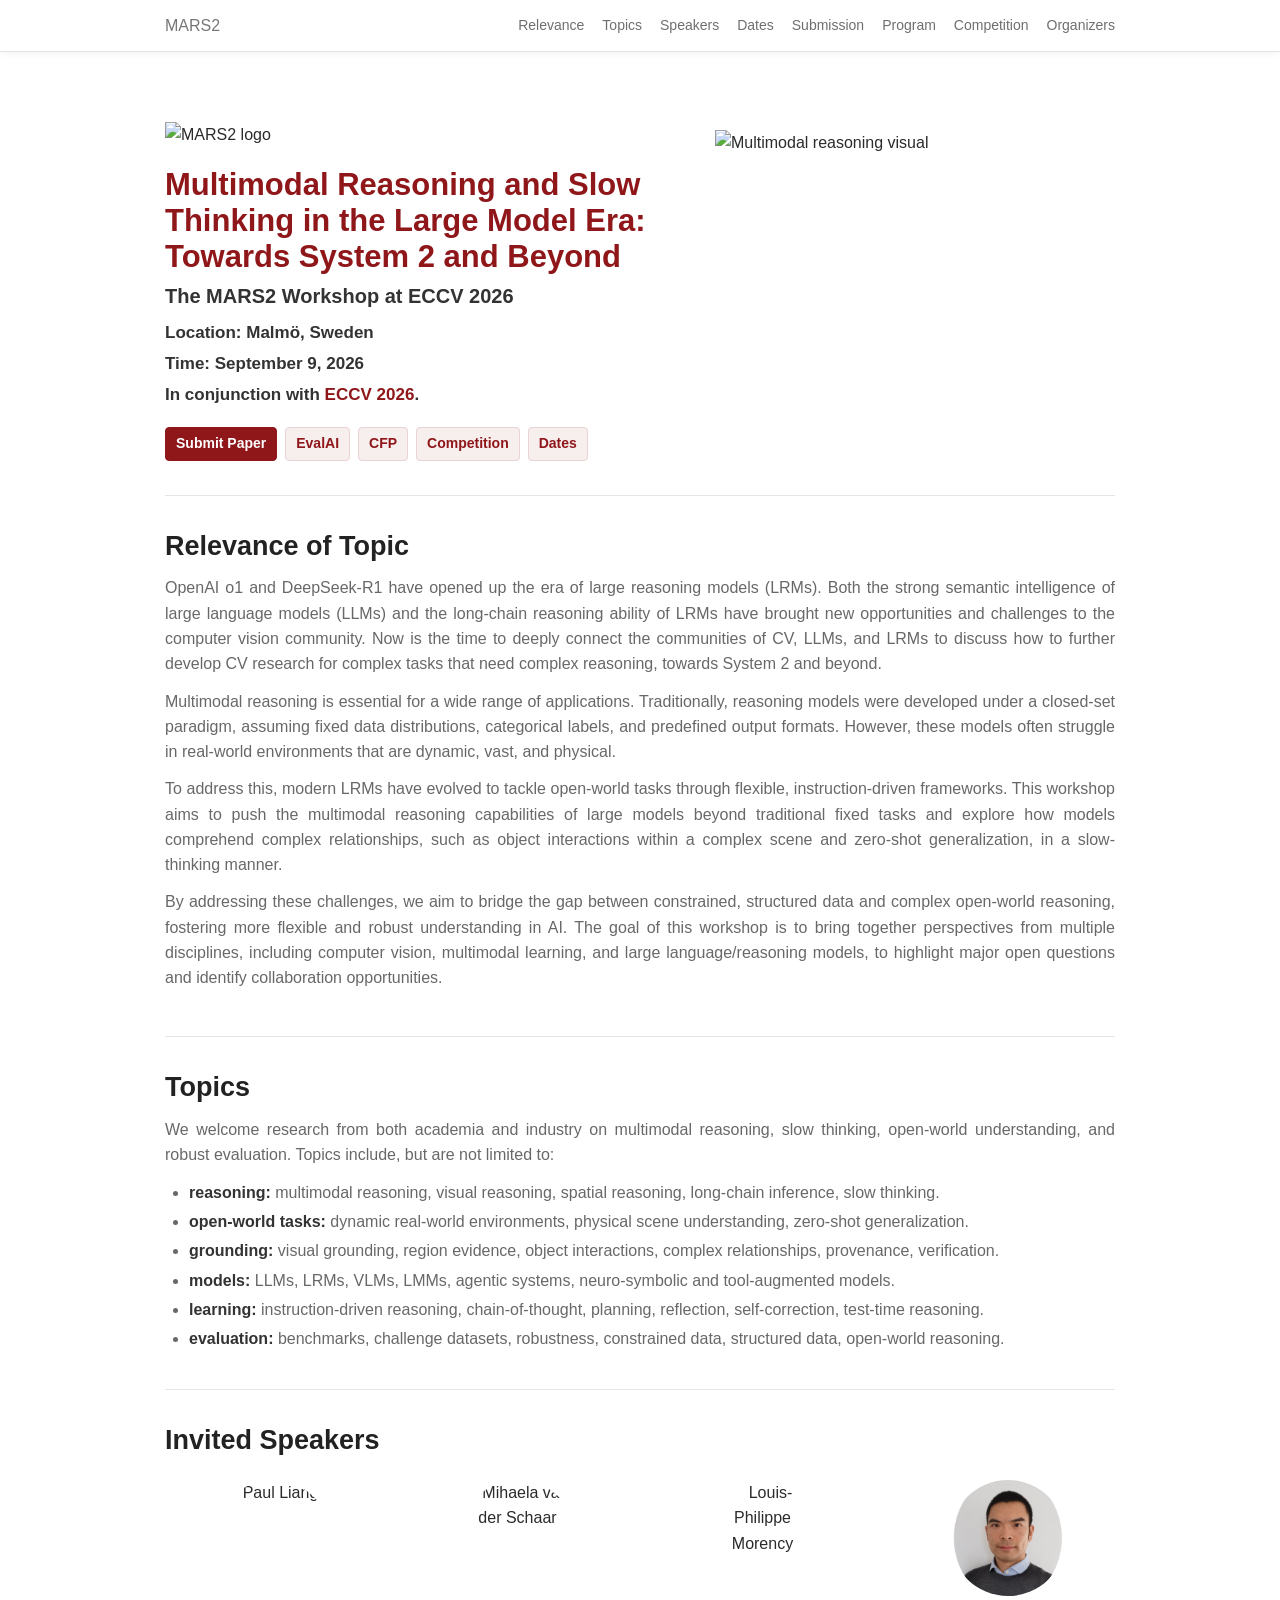
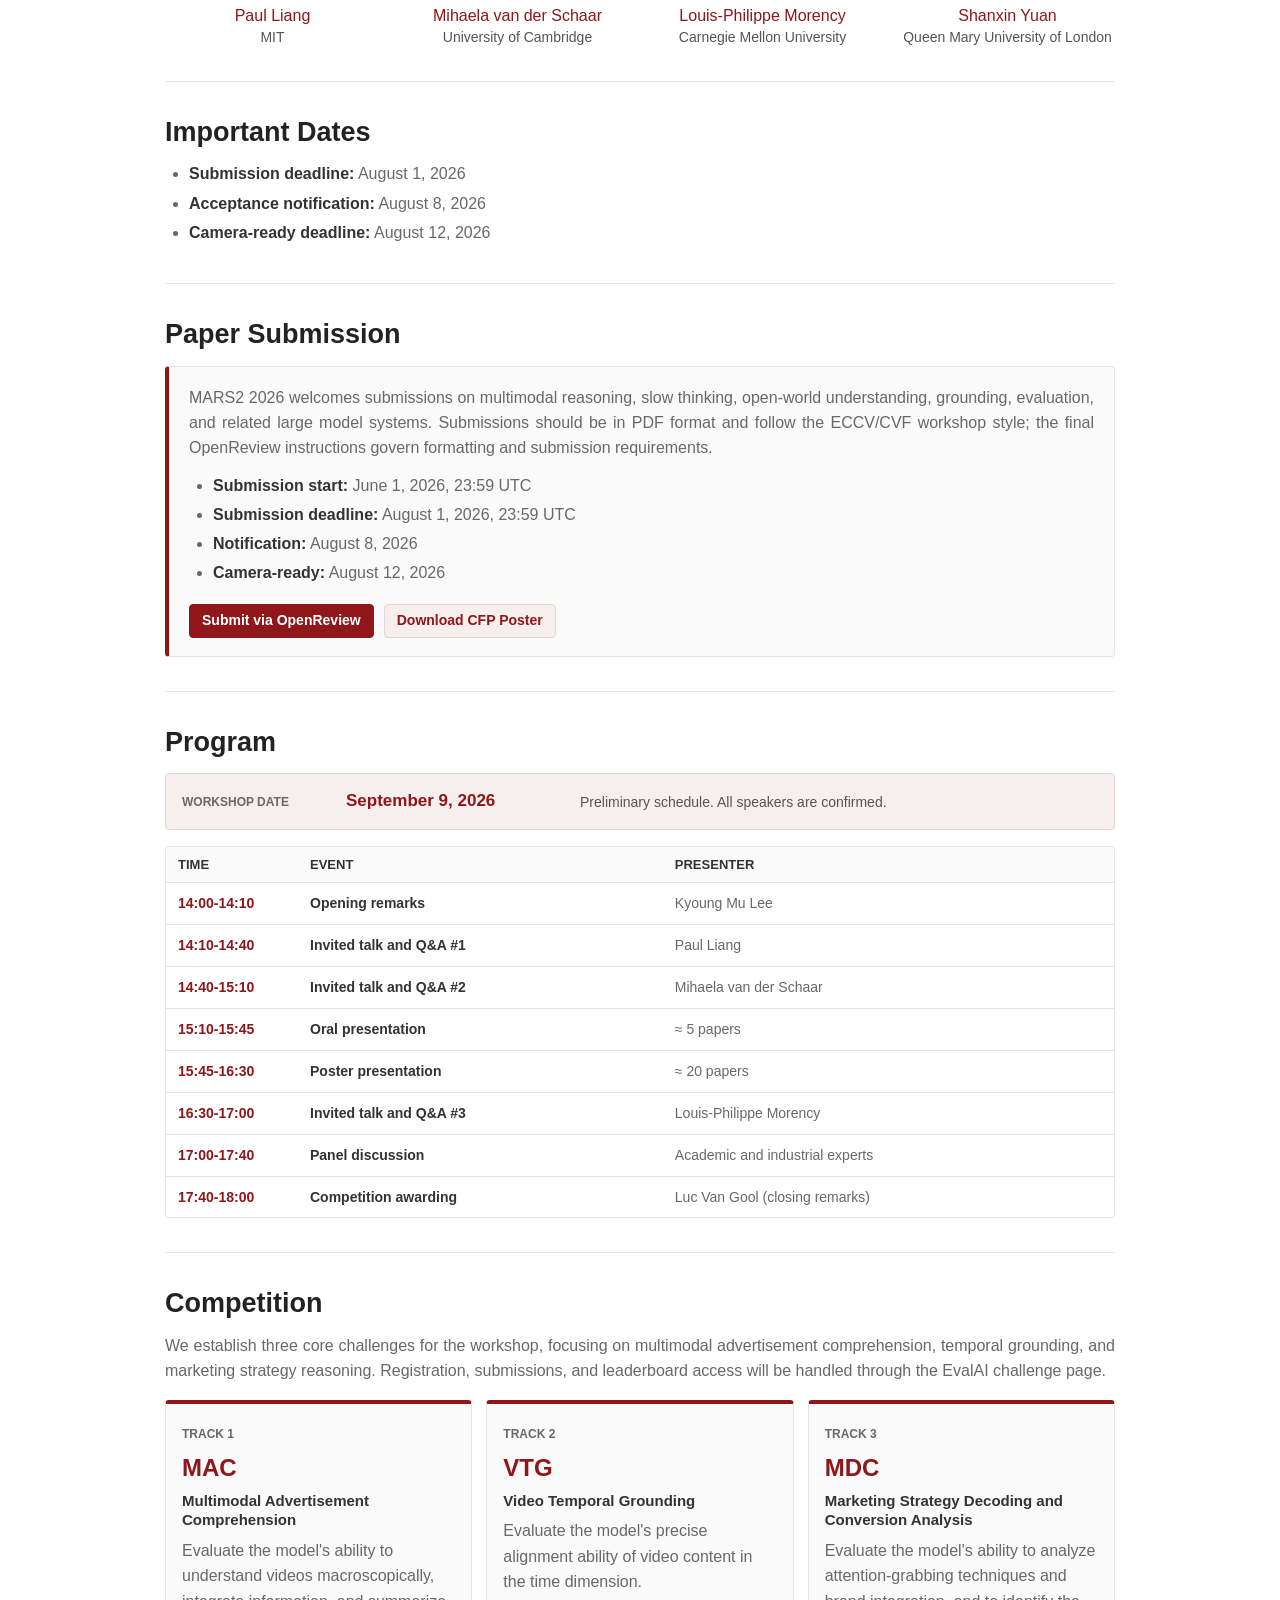
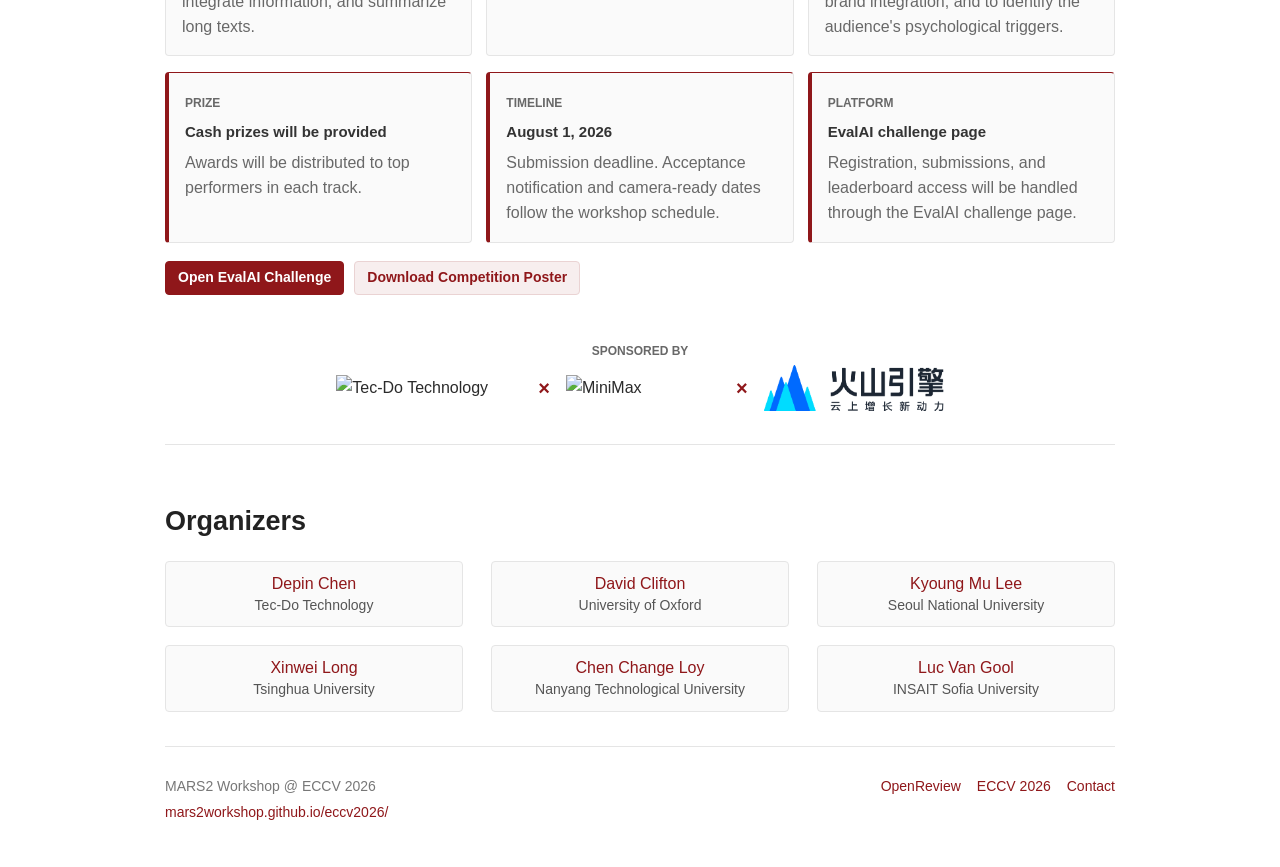
==== commit 1baf6bfb: "Update workshop date and program schedule" ====
--- a/index.html
+++ b/index.html
@@ -38,7 +38,7 @@
           <h1>Multimodal Reasoning and Slow Thinking in the Large Model Era: Towards System 2 and Beyond</h1>
           <h2>The MARS2 Workshop at ECCV 2026</h2>
           <p><strong>Location:</strong> Malmö, Sweden</p>
-          <p><strong>Time:</strong> September 8 - 9, 2026</p>
+          <p><strong>Time:</strong> September 9, 2026</p>
           <p>
             In conjunction with
             <a href="https://eccv.ecva.net/" target="_blank" rel="noreferrer">ECCV 2026</a>.
@@ -169,7 +169,7 @@
         <h2>Program</h2>
         <div class="program-meta">
           <span>Workshop date</span>
-          <strong>September 8 - 9, 2026</strong>
+          <strong>September 9, 2026</strong>
           <em>Preliminary schedule. All speakers are confirmed.</em>
         </div>
         <div class="schedule-table-wrap" aria-label="Preliminary program schedule">
@@ -183,42 +183,42 @@
             </thead>
             <tbody>
               <tr>
-                <td>08:30-08:35</td>
+                <td>14:00-14:10</td>
                 <td>Opening remarks</td>
                 <td>Kyoung Mu Lee</td>
               </tr>
               <tr>
-                <td>08:35-09:10</td>
+                <td>14:10-14:40</td>
                 <td>Invited talk and Q&amp;A #1</td>
                 <td>Paul Liang</td>
               </tr>
               <tr>
-                <td>09:10-09:45</td>
+                <td>14:40-15:10</td>
                 <td>Invited talk and Q&amp;A #2</td>
                 <td>Mihaela van der Schaar</td>
               </tr>
               <tr>
-                <td>09:45-10:10</td>
+                <td>15:10-15:45</td>
                 <td>Oral presentation</td>
                 <td>≈ 5 papers</td>
               </tr>
               <tr>
-                <td>10:10-10:30</td>
+                <td>15:45-16:30</td>
                 <td>Poster presentation</td>
                 <td>≈ 20 papers</td>
               </tr>
               <tr>
-                <td>10:30-11:05</td>
+                <td>16:30-17:00</td>
                 <td>Invited talk and Q&amp;A #3</td>
                 <td>Louis-Philippe Morency</td>
               </tr>
               <tr>
-                <td>11:05-11:40</td>
+                <td>17:00-17:40</td>
                 <td>Panel discussion</td>
                 <td>Academic and industrial experts</td>
               </tr>
               <tr>
-                <td>11:40-12:00</td>
+                <td>17:40-18:00</td>
                 <td>Competition awarding</td>
                 <td>Luc Van Gool (closing remarks)</td>
               </tr>
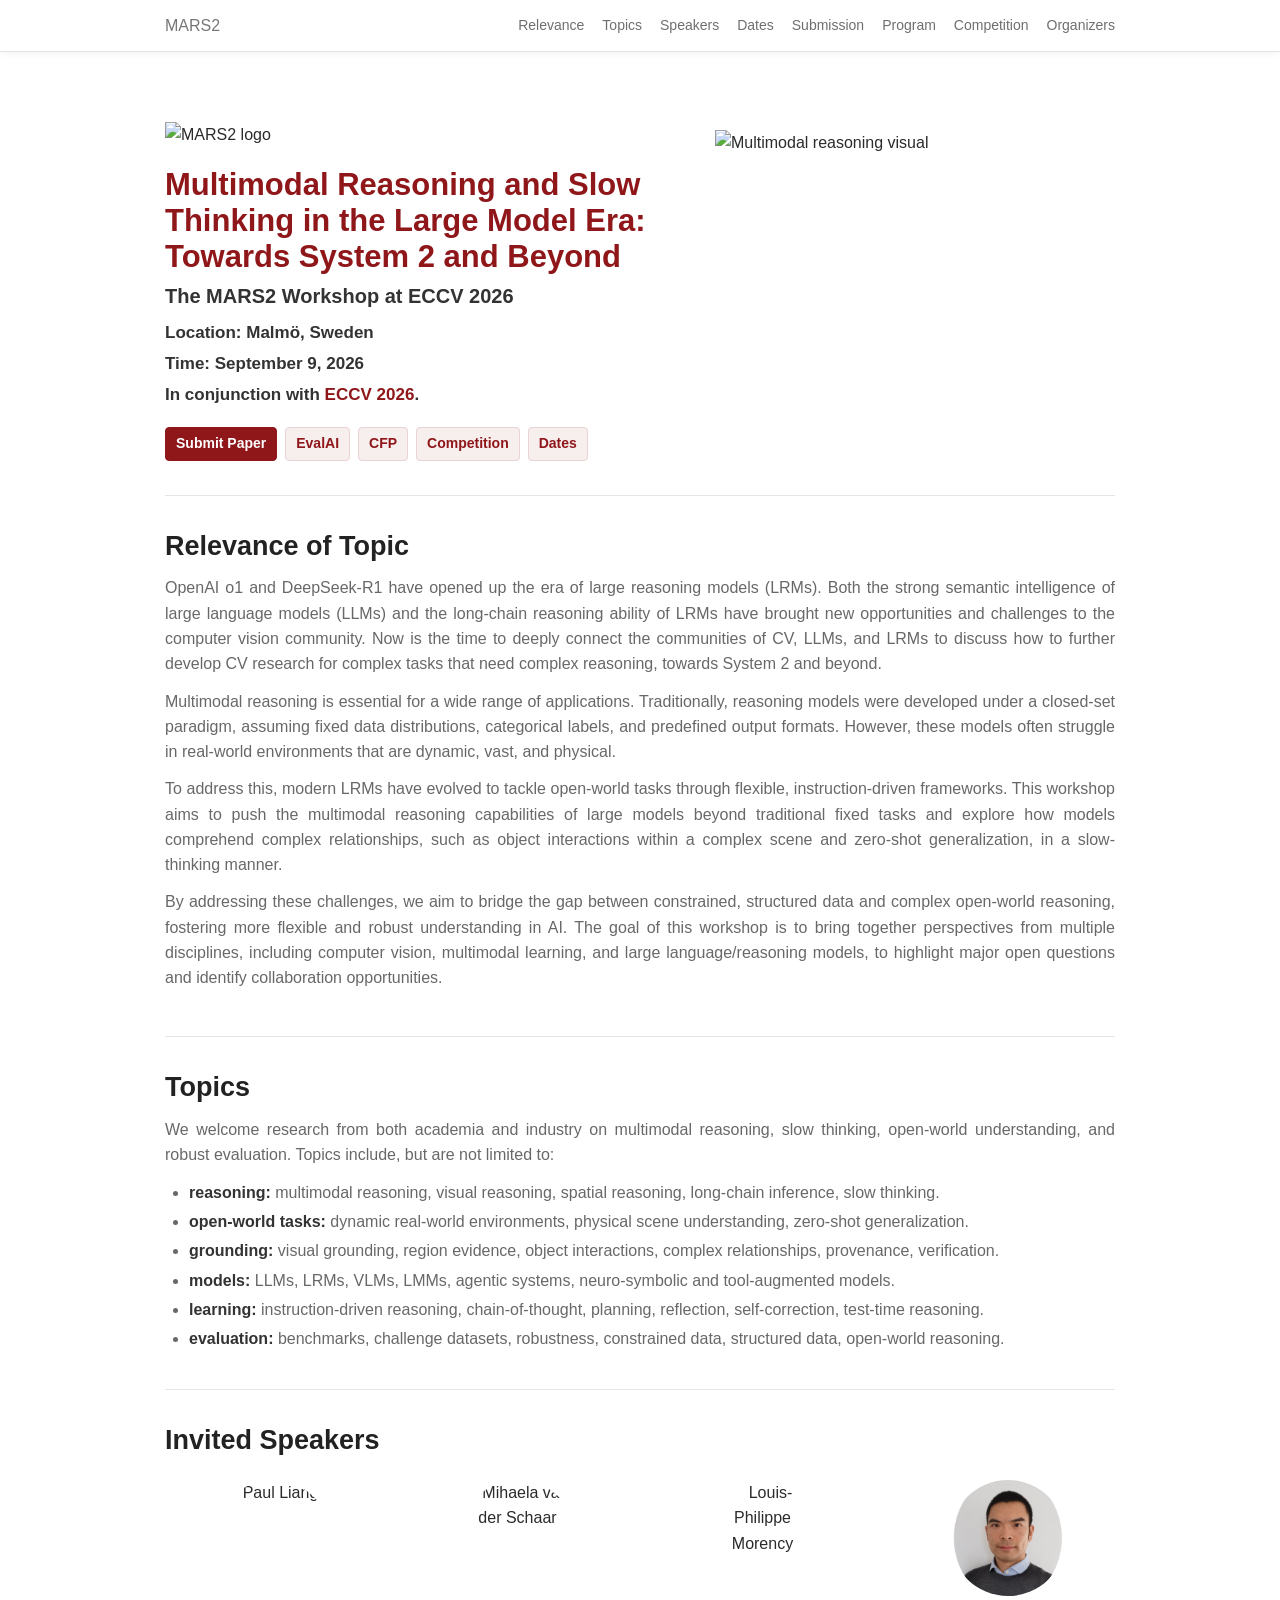
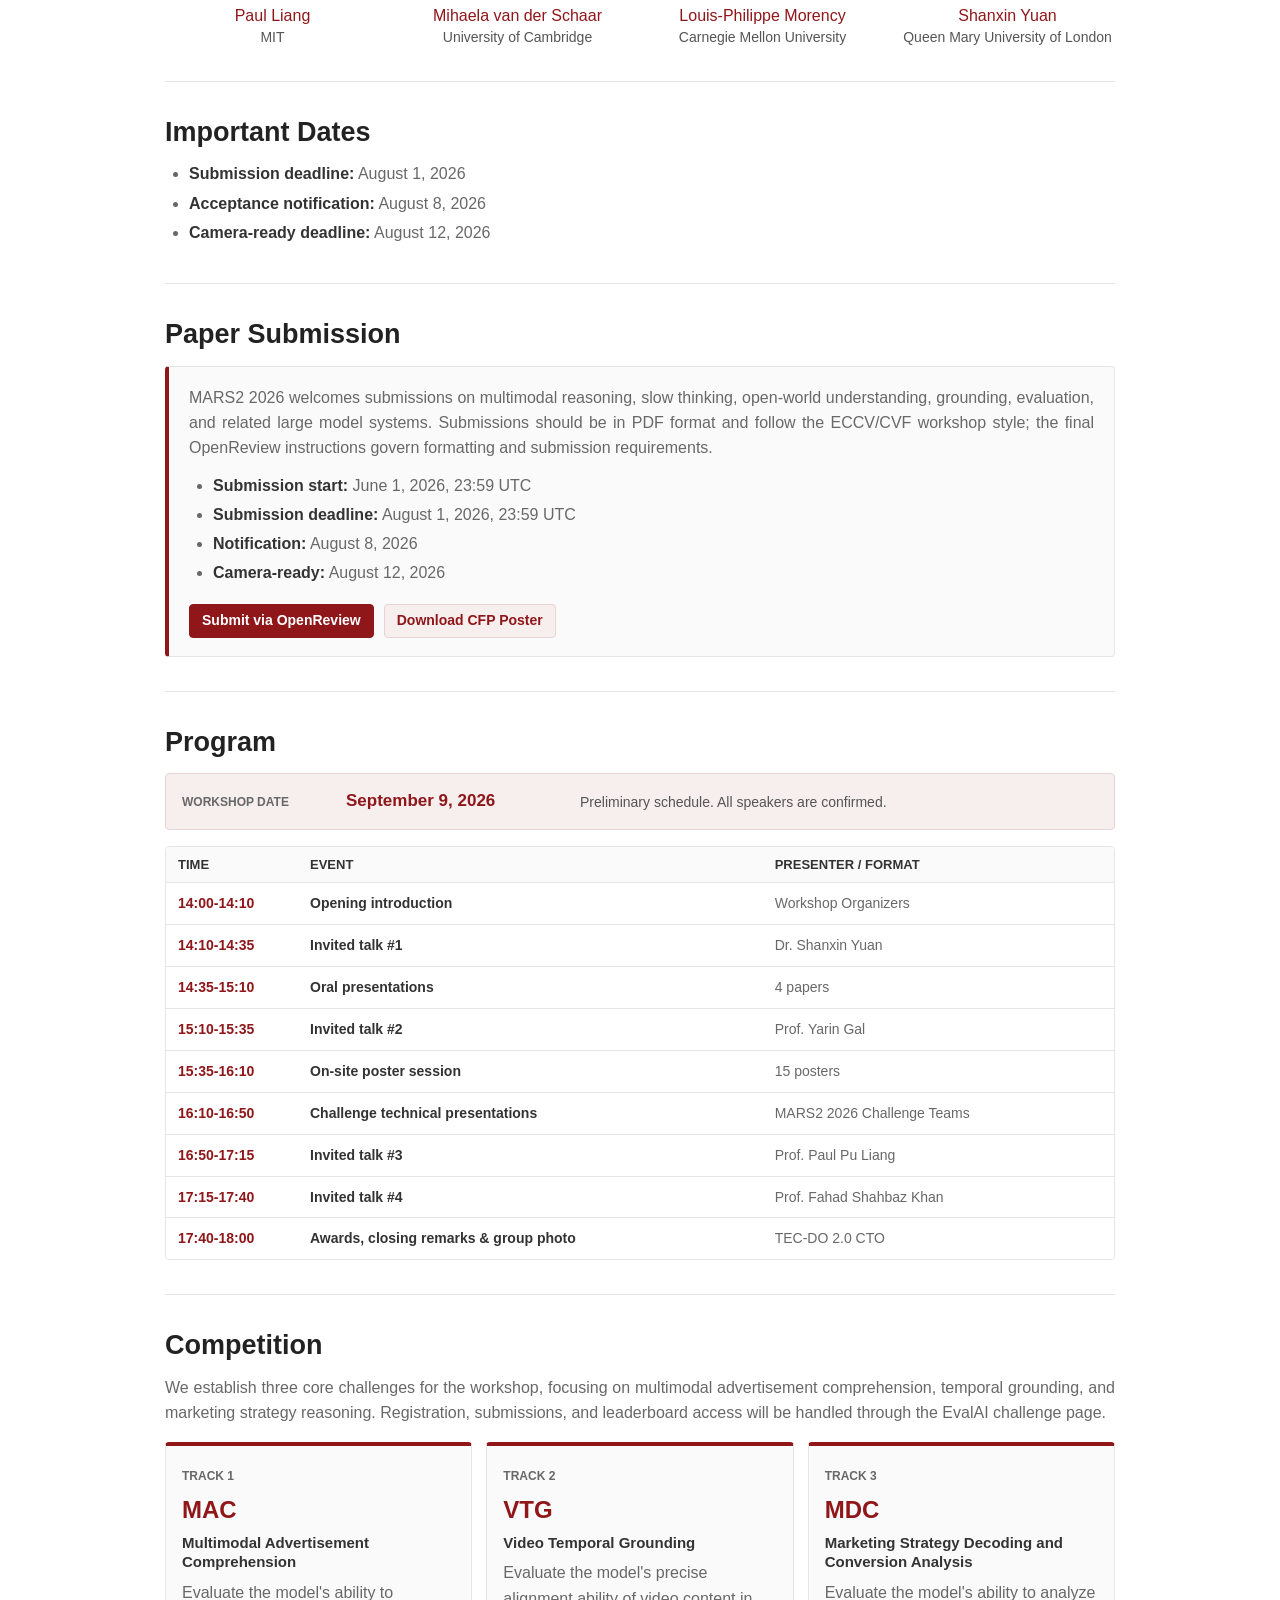
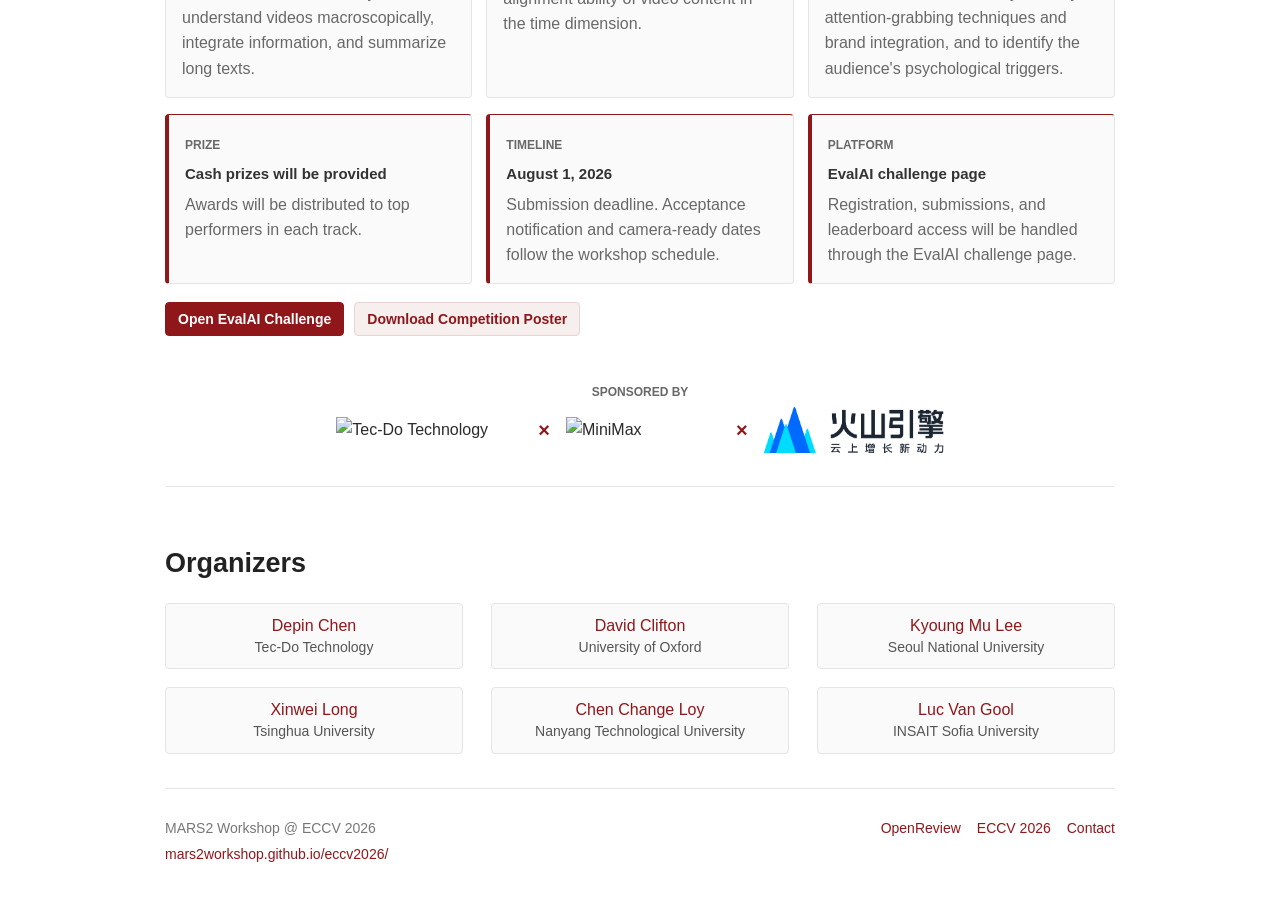
==== commit 58b8943f: "Finalize workshop program schedule" ====
--- a/index.html
+++ b/index.html
@@ -178,49 +178,54 @@
               <tr>
                 <th scope="col">Time</th>
                 <th scope="col">Event</th>
-                <th scope="col">Presenter</th>
+                <th scope="col">Presenter / Format</th>
               </tr>
             </thead>
             <tbody>
               <tr>
                 <td>14:00-14:10</td>
-                <td>Opening remarks</td>
-                <td>Kyoung Mu Lee</td>
-              </tr>
-              <tr>
-                <td>14:10-14:40</td>
-                <td>Invited talk and Q&amp;A #1</td>
-                <td>Paul Liang</td>
-              </tr>
-              <tr>
-                <td>14:40-15:10</td>
-                <td>Invited talk and Q&amp;A #2</td>
-                <td>Mihaela van der Schaar</td>
-              </tr>
-              <tr>
-                <td>15:10-15:45</td>
-                <td>Oral presentation</td>
-                <td>≈ 5 papers</td>
-              </tr>
-              <tr>
-                <td>15:45-16:30</td>
-                <td>Poster presentation</td>
-                <td>≈ 20 papers</td>
-              </tr>
-              <tr>
-                <td>16:30-17:00</td>
-                <td>Invited talk and Q&amp;A #3</td>
-                <td>Louis-Philippe Morency</td>
-              </tr>
-              <tr>
-                <td>17:00-17:40</td>
-                <td>Panel discussion</td>
-                <td>Academic and industrial experts</td>
+                <td>Opening introduction</td>
+                <td>Workshop Organizers</td>
+              </tr>
+              <tr>
+                <td>14:10-14:35</td>
+                <td>Invited talk #1</td>
+                <td>Dr. Shanxin Yuan</td>
+              </tr>
+              <tr>
+                <td>14:35-15:10</td>
+                <td>Oral presentations</td>
+                <td>4 papers</td>
+              </tr>
+              <tr>
+                <td>15:10-15:35</td>
+                <td>Invited talk #2</td>
+                <td>Prof. Yarin Gal</td>
+              </tr>
+              <tr>
+                <td>15:35-16:10</td>
+                <td>On-site poster session</td>
+                <td>15 posters</td>
+              </tr>
+              <tr>
+                <td>16:10-16:50</td>
+                <td>Challenge technical presentations</td>
+                <td>MARS2 2026 Challenge Teams</td>
+              </tr>
+              <tr>
+                <td>16:50-17:15</td>
+                <td>Invited talk #3</td>
+                <td>Prof. Paul Pu Liang</td>
+              </tr>
+              <tr>
+                <td>17:15-17:40</td>
+                <td>Invited talk #4</td>
+                <td>Prof. Fahad Shahbaz Khan</td>
               </tr>
               <tr>
                 <td>17:40-18:00</td>
-                <td>Competition awarding</td>
-                <td>Luc Van Gool (closing remarks)</td>
+                <td>Awards, closing remarks &amp; group photo</td>
+                <td>TEC-DO 2.0 CTO</td>
               </tr>
             </tbody>
           </table>
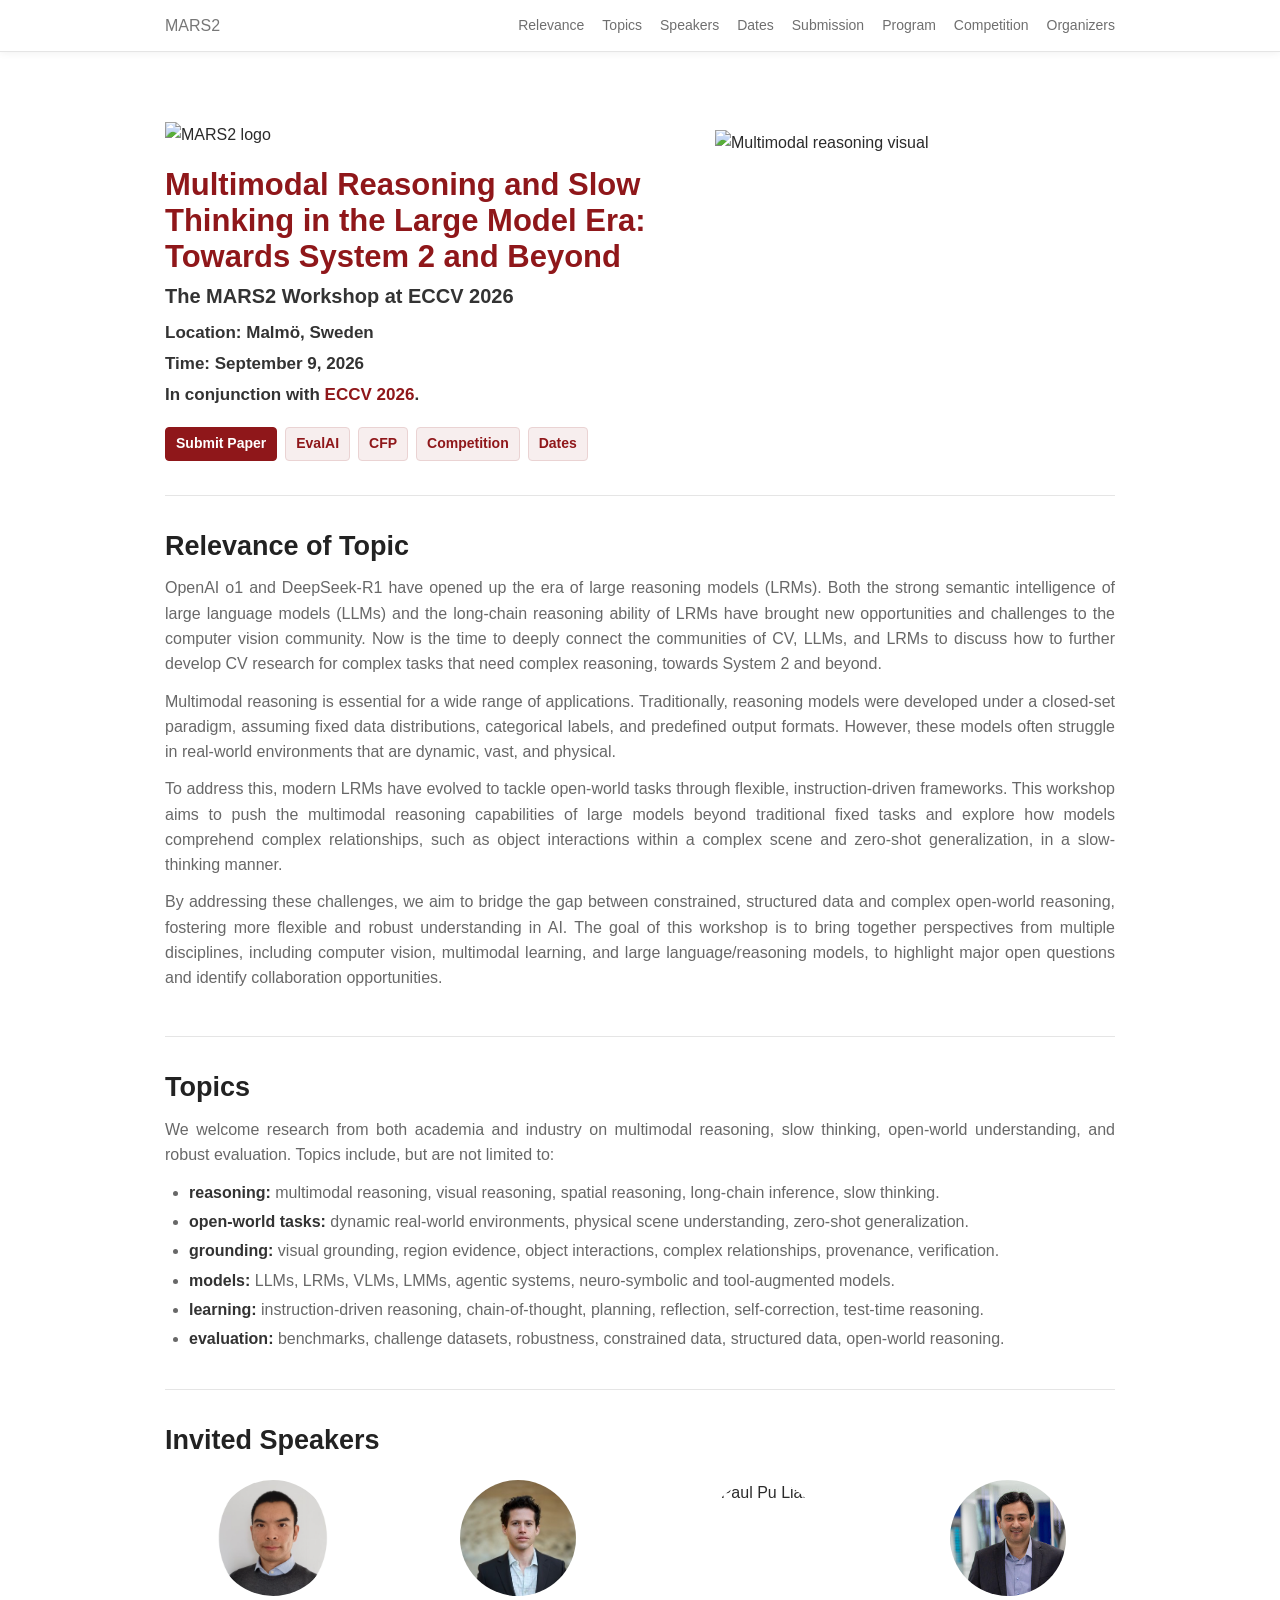
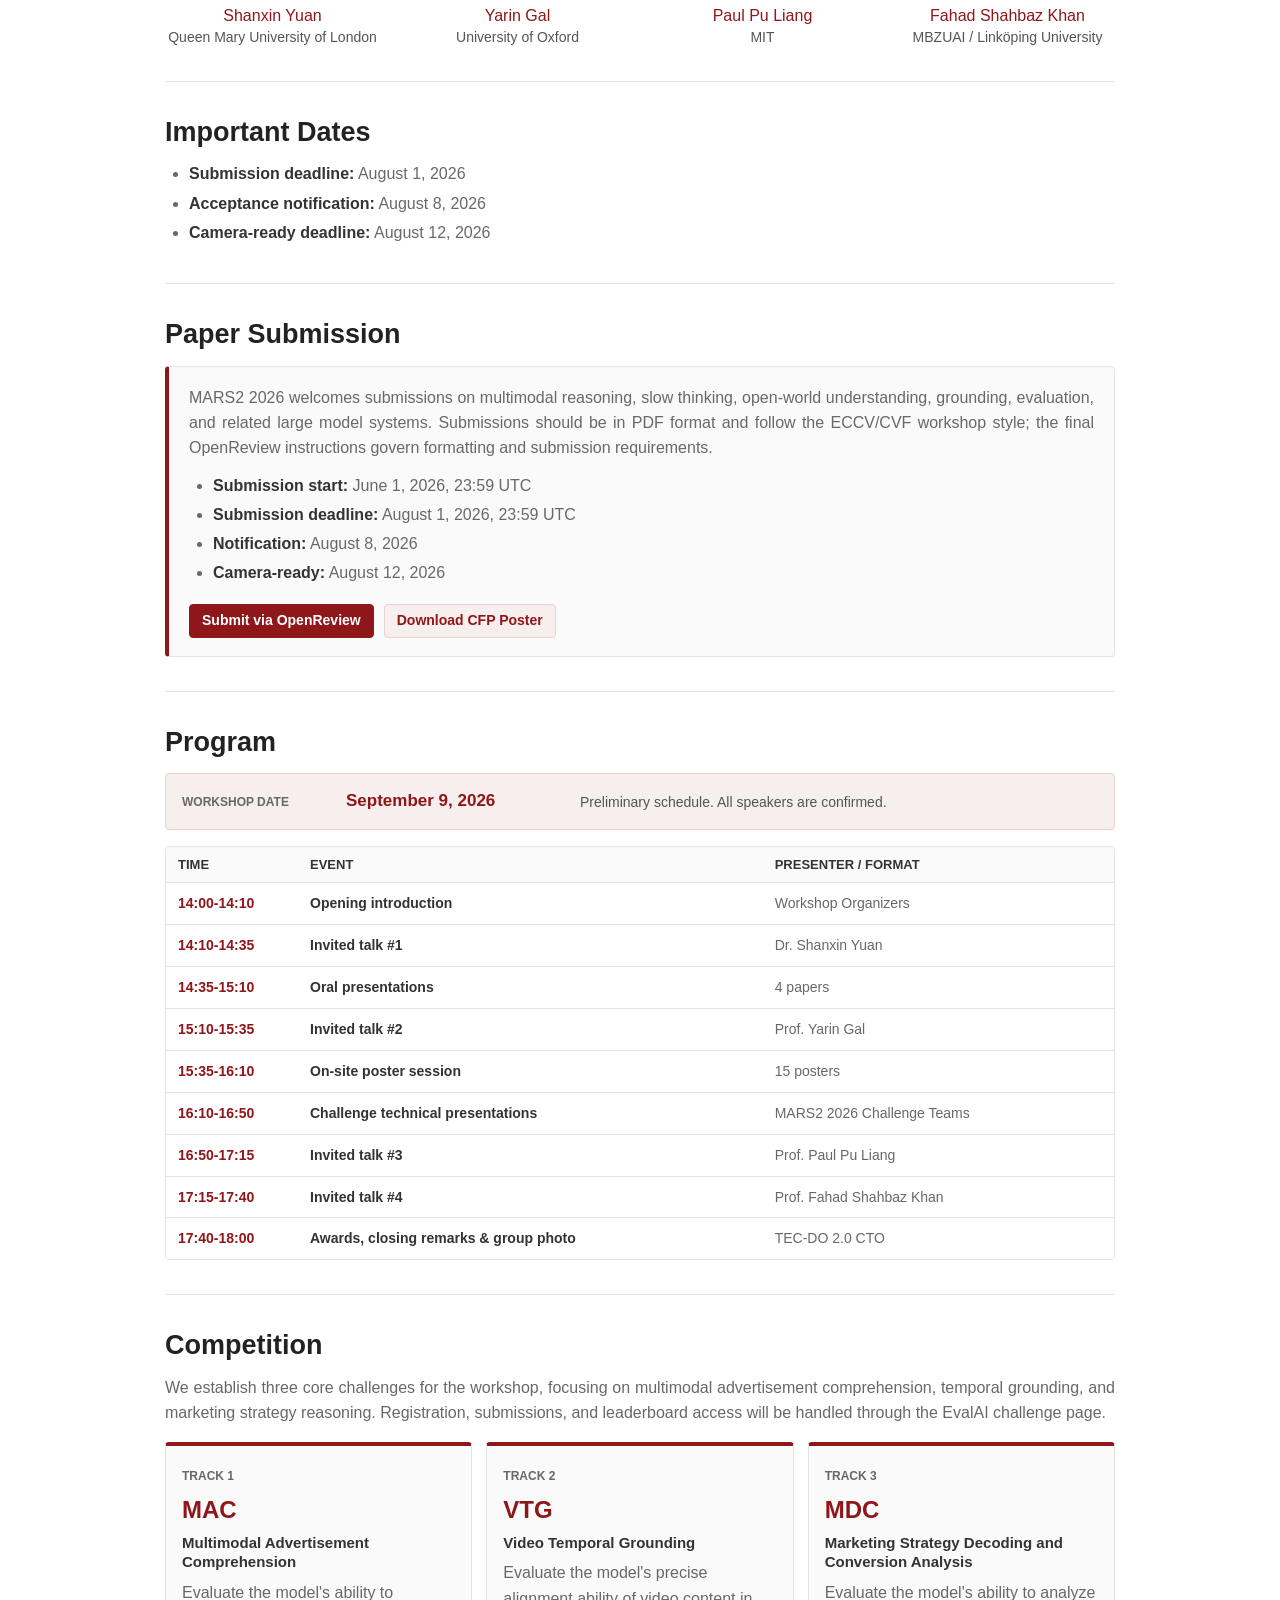
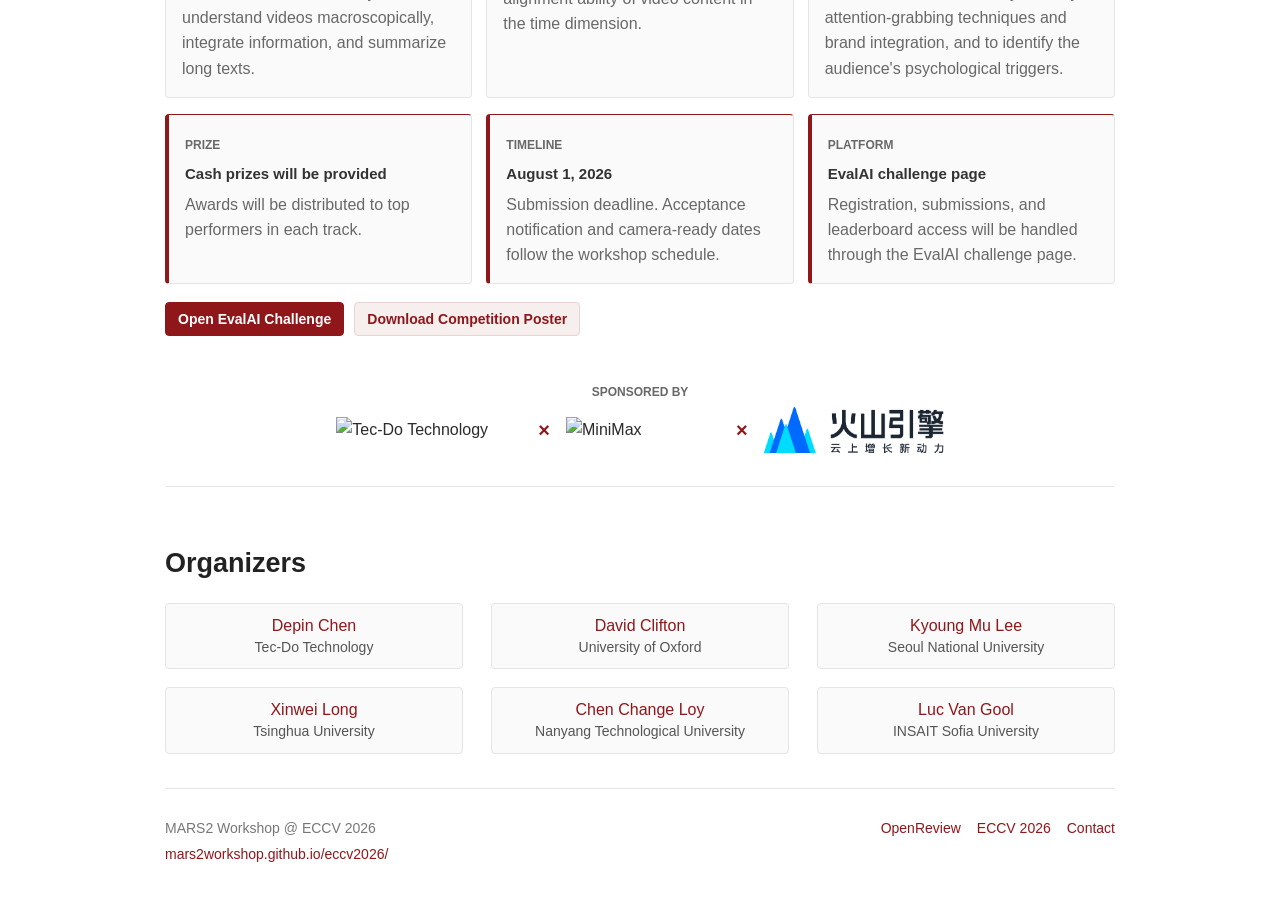
==== commit 8990dd46: "Align invited speakers with final program" ====
--- a/index.html
+++ b/index.html
@@ -111,24 +111,24 @@
         <h2>Invited Speakers</h2>
         <div class="people-grid speakers">
           <article>
-            <img src="assets/images/speakers2026/paul-liang.jpg" alt="Paul Liang">
-            <a href="https://pliang279.github.io/" target="_blank" rel="noreferrer">Paul Liang</a>
-            <span>MIT</span>
-          </article>
-          <article>
-            <img src="assets/images/speakers2026/mihaela-van-der-schaar.jpg" alt="Mihaela van der Schaar">
-            <a href="https://www.vanderschaar-lab.com/prof-mihaela-van-der-schaar/" target="_blank" rel="noreferrer">Mihaela van der Schaar</a>
-            <span>University of Cambridge</span>
-          </article>
-          <article>
-            <img src="assets/images/speakers2026/louis-philippe-morency.webp" alt="Louis-Philippe Morency">
-            <a href="https://www.cs.cmu.edu/~morency/" target="_blank" rel="noreferrer">Louis-Philippe Morency</a>
-            <span>Carnegie Mellon University</span>
-          </article>
-          <article>
             <img src="assets/images/speakers2026/shanxin-yuan.png?v=2" alt="Shanxin Yuan">
             <a href="https://shanxinyuan.github.io/" target="_blank" rel="noreferrer">Shanxin Yuan</a>
             <span>Queen Mary University of London</span>
+          </article>
+          <article>
+            <img src="assets/images/speakers2026/yarin-gal.jpg" alt="Yarin Gal">
+            <a href="https://www.cs.ox.ac.uk/people/yarin.gal/index.html" target="_blank" rel="noreferrer">Yarin Gal</a>
+            <span>University of Oxford</span>
+          </article>
+          <article>
+            <img src="assets/images/speakers2026/paul-liang.jpg" alt="Paul Pu Liang">
+            <a href="https://www.mit.edu/~ppliang/" target="_blank" rel="noreferrer">Paul Pu Liang</a>
+            <span>MIT</span>
+          </article>
+          <article>
+            <img src="assets/images/speakers2026/fahad-shahbaz-khan.jpg" alt="Fahad Shahbaz Khan">
+            <a href="https://mbzuai.ac.ae/study/faculty/fahad-khan/" target="_blank" rel="noreferrer">Fahad Shahbaz Khan</a>
+            <span>MBZUAI / Linköping University</span>
           </article>
         </div>
       </section>
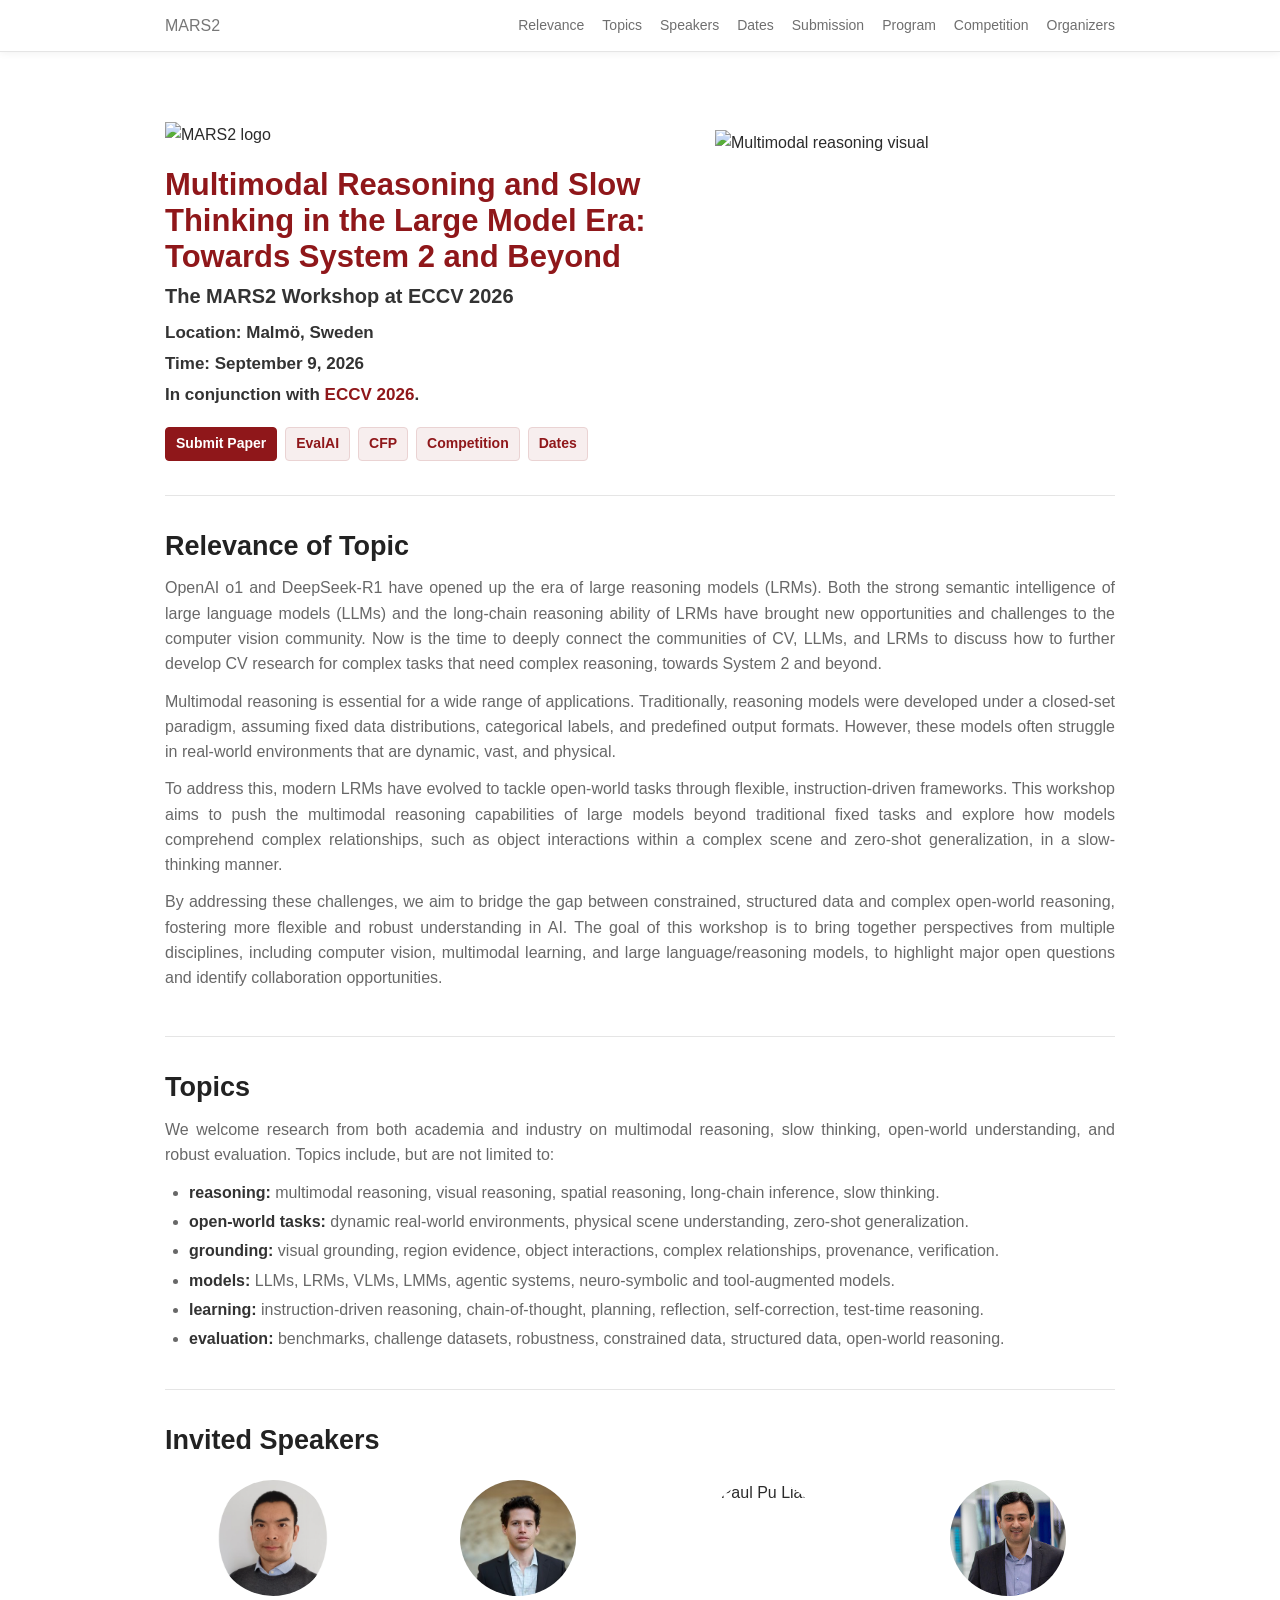
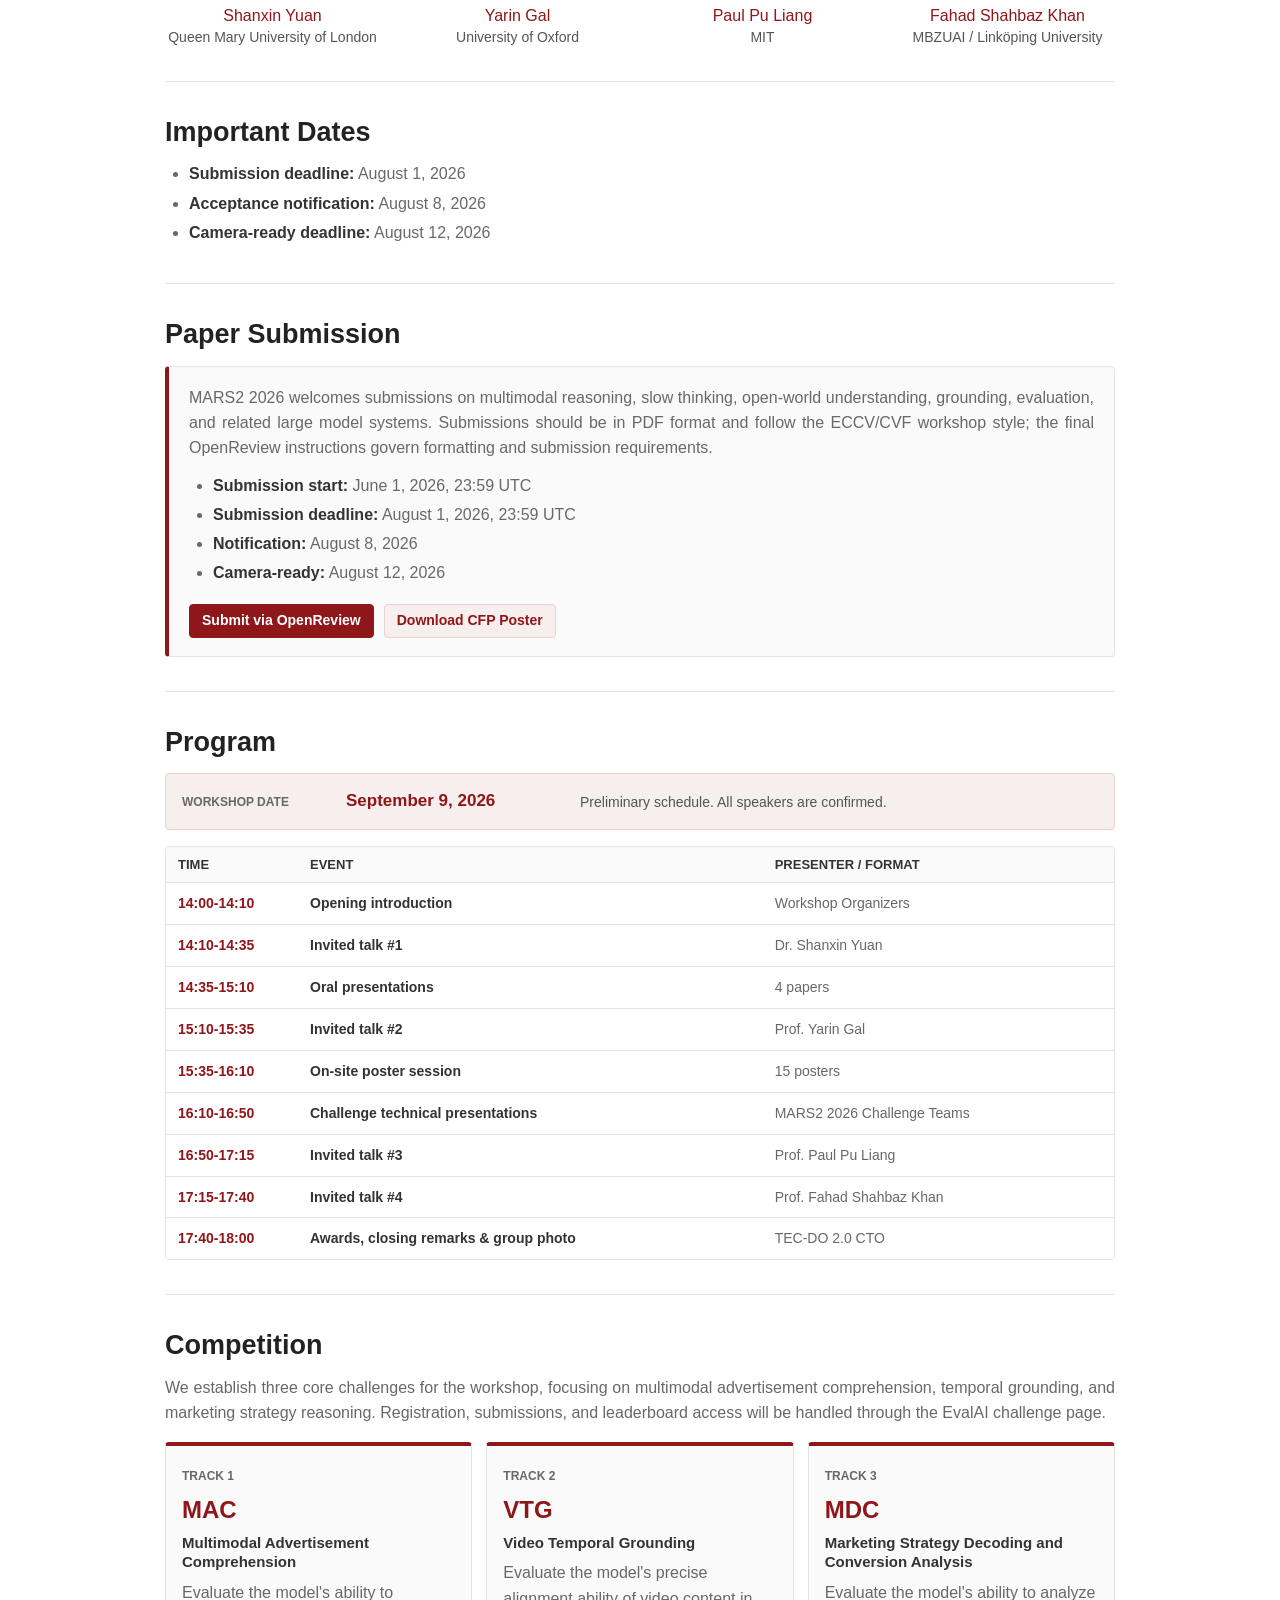
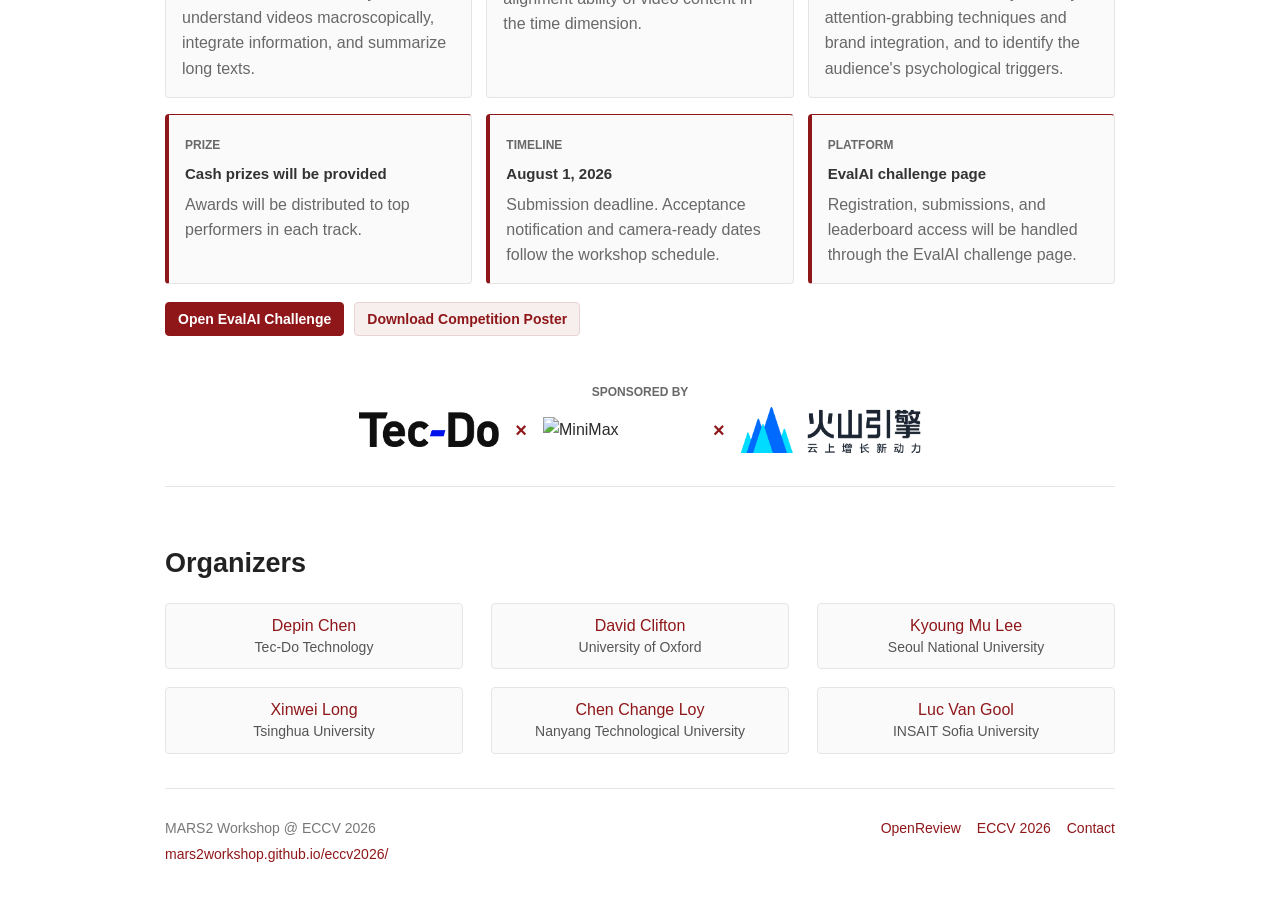
==== commit 57959362: "Update TecDo sponsor logo" ====
--- a/index.html
+++ b/index.html
@@ -285,7 +285,7 @@
           <div class="sponsor-lockup">
             <span class="sponsor-kicker">Sponsored by</span>
             <div class="sponsor-mark" aria-label="Tec-Do Technology × MiniMax × Volcengine">
-              <img class="sponsor-logo-tecdo" src="assets/images/sponsors/tecdo-logo.svg" alt="Tec-Do Technology">
+              <img class="sponsor-logo-tecdo" src="assets/images/sponsors/tecdo-logo.png" alt="Tec-Do Technology">
               <span class="sponsor-multiply" aria-hidden="true">×</span>
               <img class="sponsor-logo-minimax" src="assets/images/sponsors/minimax-logo.png" alt="MiniMax">
               <span class="sponsor-multiply" aria-hidden="true">×</span>
--- a/assets/css/styles.css
+++ b/assets/css/styles.css
@@ -502,7 +502,7 @@
 }
 
 .sponsor-logo-tecdo {
-  width: 186px;
+  width: 140px;
   height: auto;
 }
 
@@ -773,7 +773,7 @@
   }
 
   .sponsor-logo-tecdo {
-    width: 84px;
+    width: 60px;
   }
 
   .sponsor-logo-volcengine {
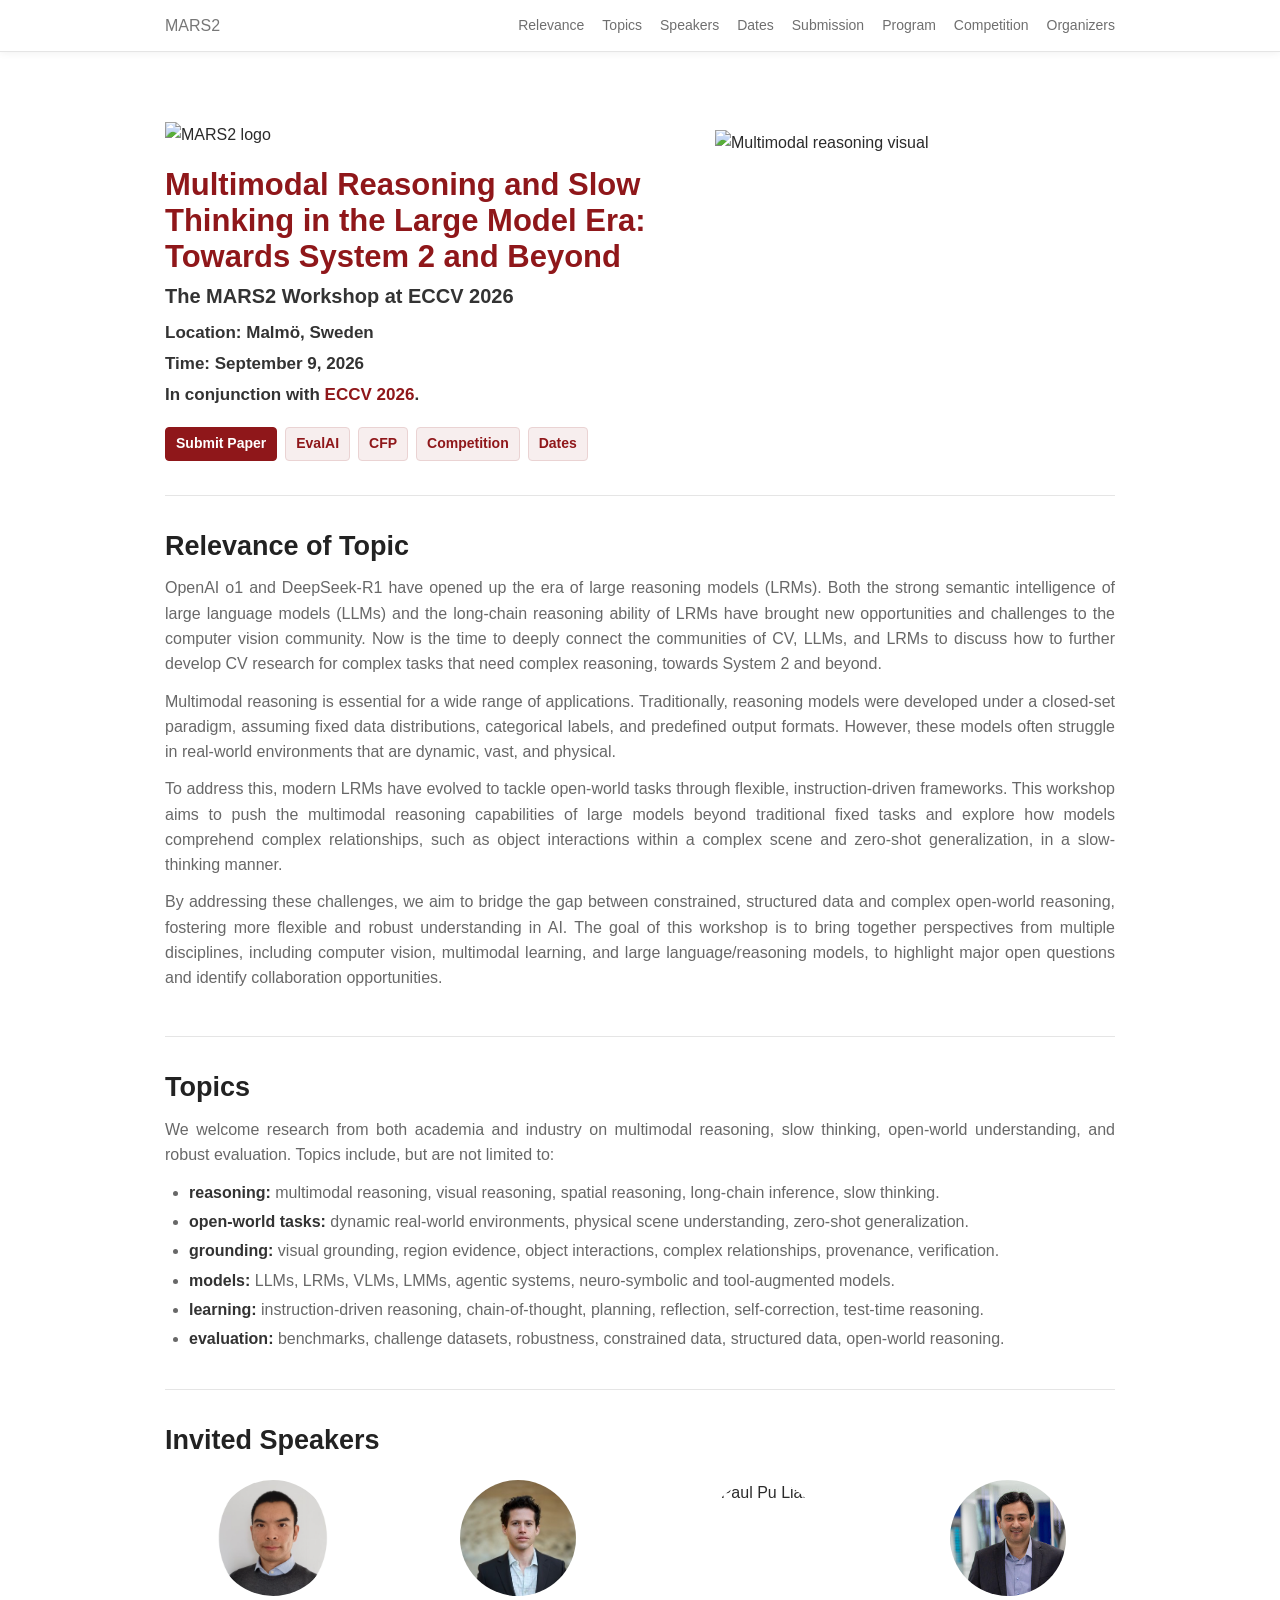
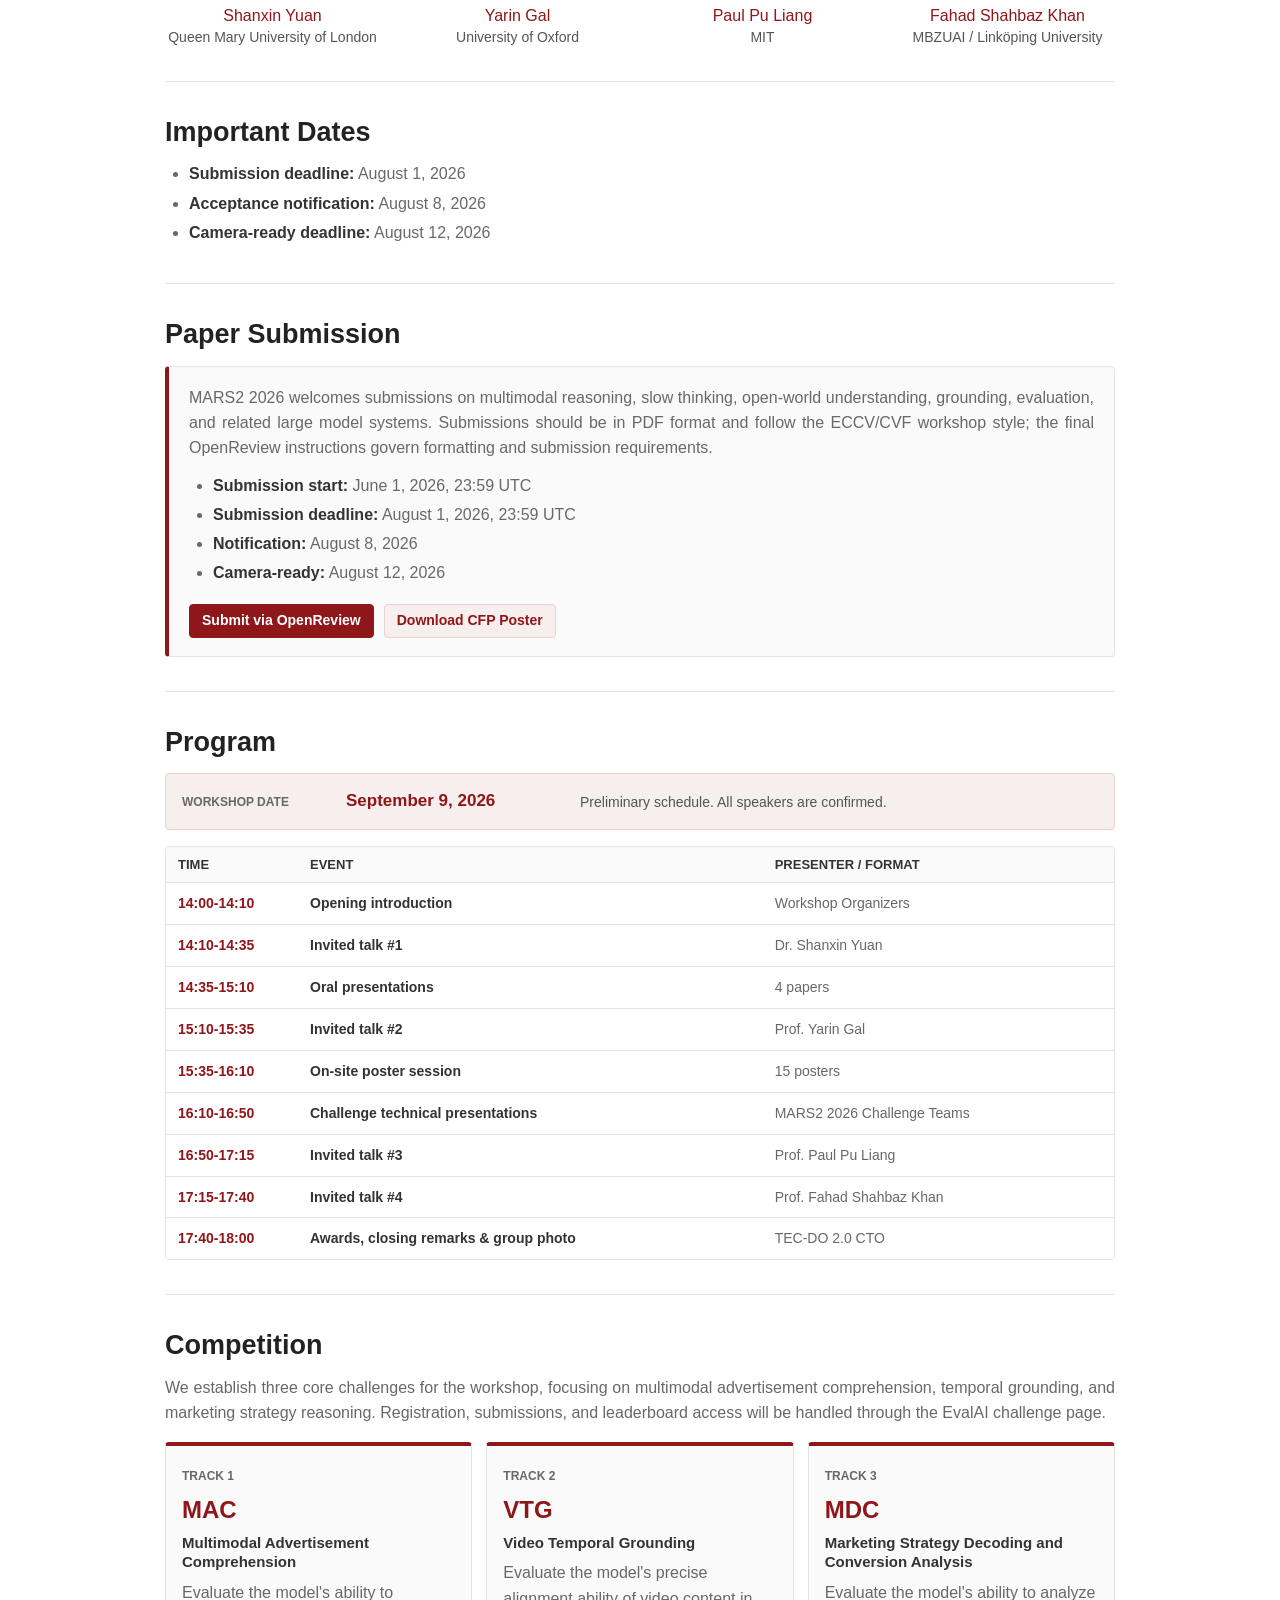
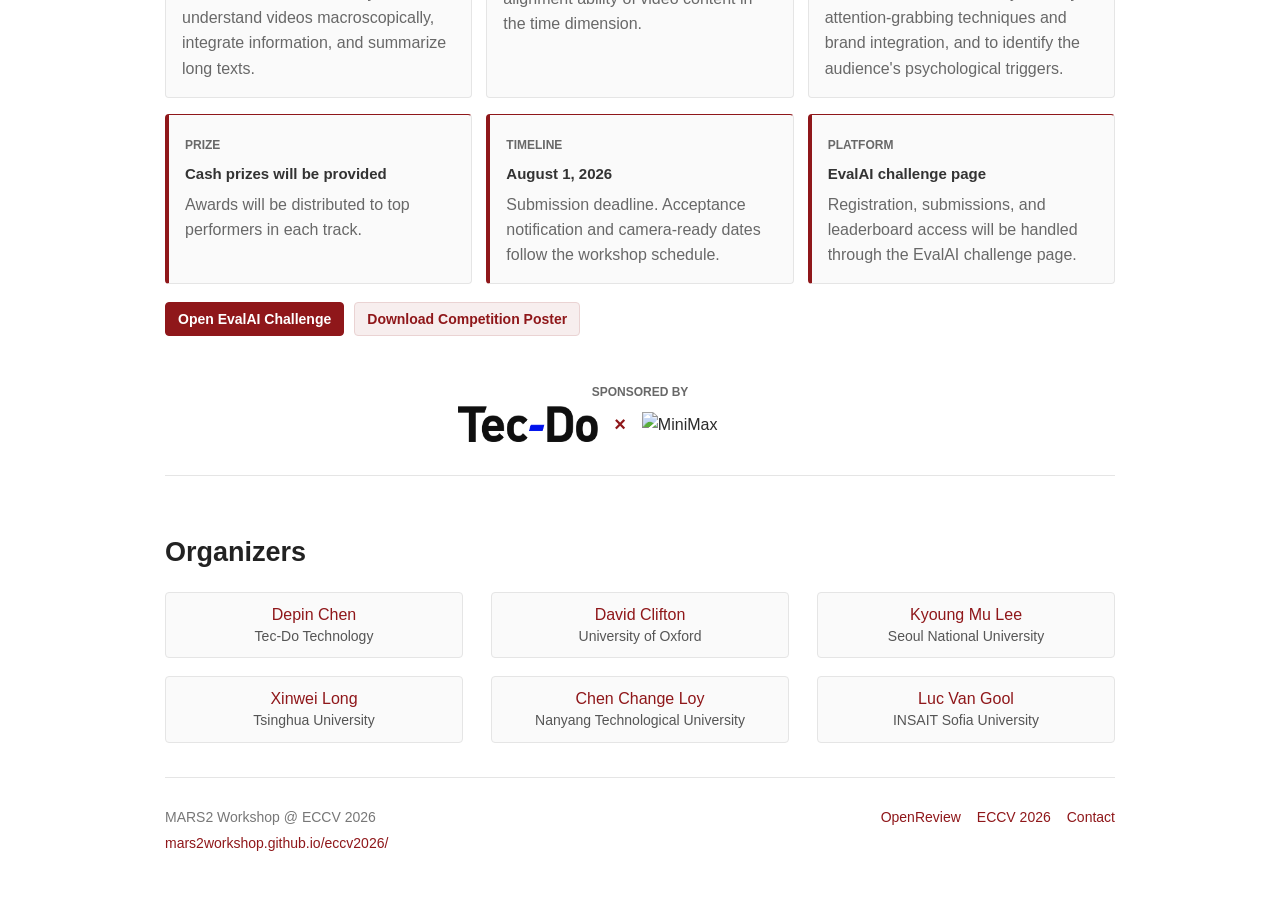
==== commit 97e3950d: "Update competition sponsor lineup" ====
--- a/index.html
+++ b/index.html
@@ -281,17 +281,13 @@
           <a class="button-primary" href="https://eval.ai/web/challenges/challenge-page/2698/overview" target="_blank" rel="noreferrer">Open EvalAI Challenge</a>
           <a class="button-secondary" href="poster/mars2-eccv2026-poster.pdf" download>Download Competition Poster</a>
         </div>
-        <div class="sponsor-divider" aria-label="Competition sponsor">
+        <div class="sponsor-divider" aria-label="Competition sponsors">
           <div class="sponsor-lockup">
             <span class="sponsor-kicker">Sponsored by</span>
-            <div class="sponsor-mark" aria-label="Tec-Do Technology × MiniMax × Volcengine">
+            <div class="sponsor-mark" aria-label="Tec-Do Technology × MiniMax">
               <img class="sponsor-logo-tecdo" src="assets/images/sponsors/tecdo-logo.png" alt="Tec-Do Technology">
               <span class="sponsor-multiply" aria-hidden="true">×</span>
               <img class="sponsor-logo-minimax" src="assets/images/sponsors/minimax-logo.png" alt="MiniMax">
-              <span class="sponsor-multiply" aria-hidden="true">×</span>
-              <span class="sponsor-logo-volcengine">
-                <img src="assets/images/sponsors/volcengine-logo.png" alt="Volcengine">
-              </span>
             </div>
           </div>
         </div>
--- a/assets/css/styles.css
+++ b/assets/css/styles.css
@@ -497,29 +497,12 @@
 }
 
 .sponsor-logo-minimax {
-  width: 154px;
+  width: 180px;
   height: auto;
 }
 
 .sponsor-logo-tecdo {
   width: 140px;
-  height: auto;
-}
-
-.sponsor-logo-volcengine {
-  position: relative;
-  flex: 0 0 auto;
-  width: 180px;
-  aspect-ratio: 1092 / 282;
-  overflow: hidden;
-}
-
-.sponsor-logo-volcengine img {
-  position: absolute;
-  top: -152.5%;
-  left: -32.7%;
-  width: 169.2%;
-  max-width: none;
   height: auto;
 }
 
@@ -769,17 +752,13 @@
   }
 
   .sponsor-logo-minimax {
-    width: 70px;
+    width: 78px;
   }
 
   .sponsor-logo-tecdo {
     width: 60px;
   }
 
-  .sponsor-logo-volcengine {
-    width: 92px;
-  }
-
   .sponsor-multiply {
     font-size: 14px;
   }
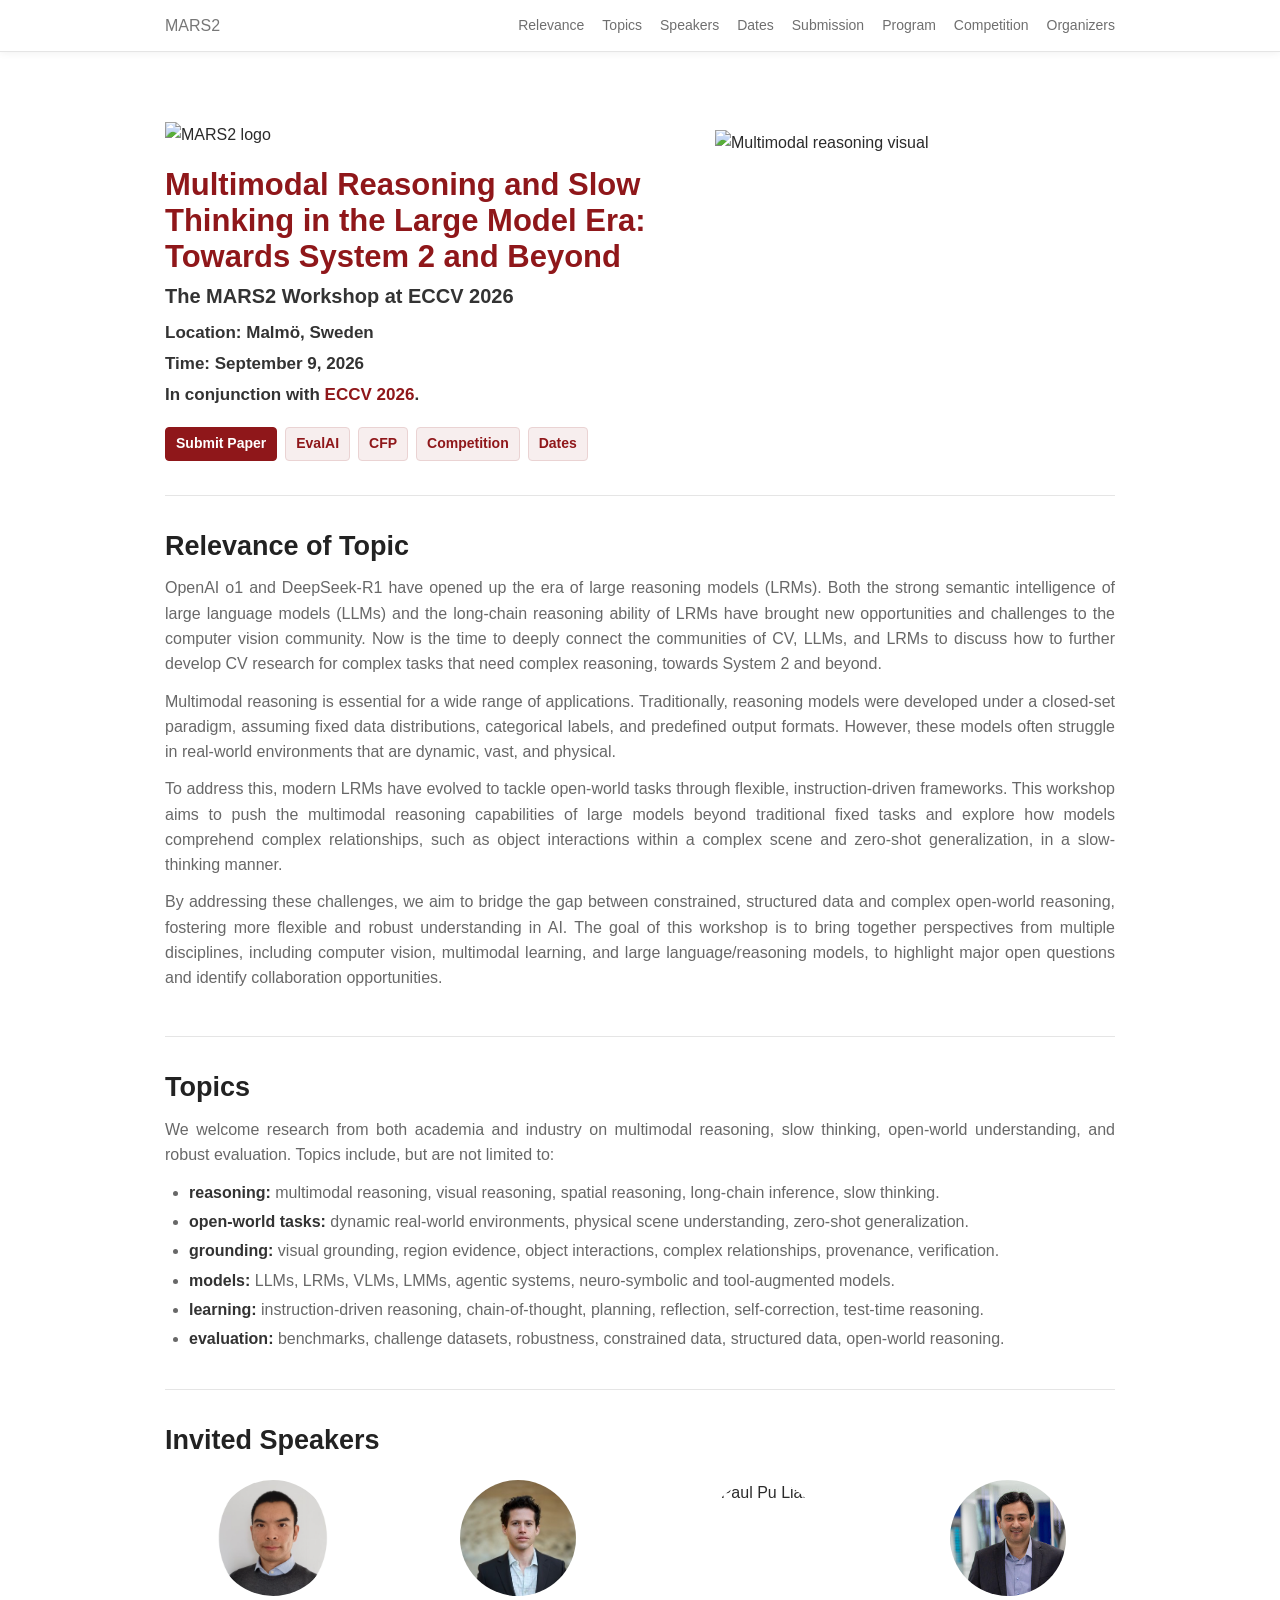
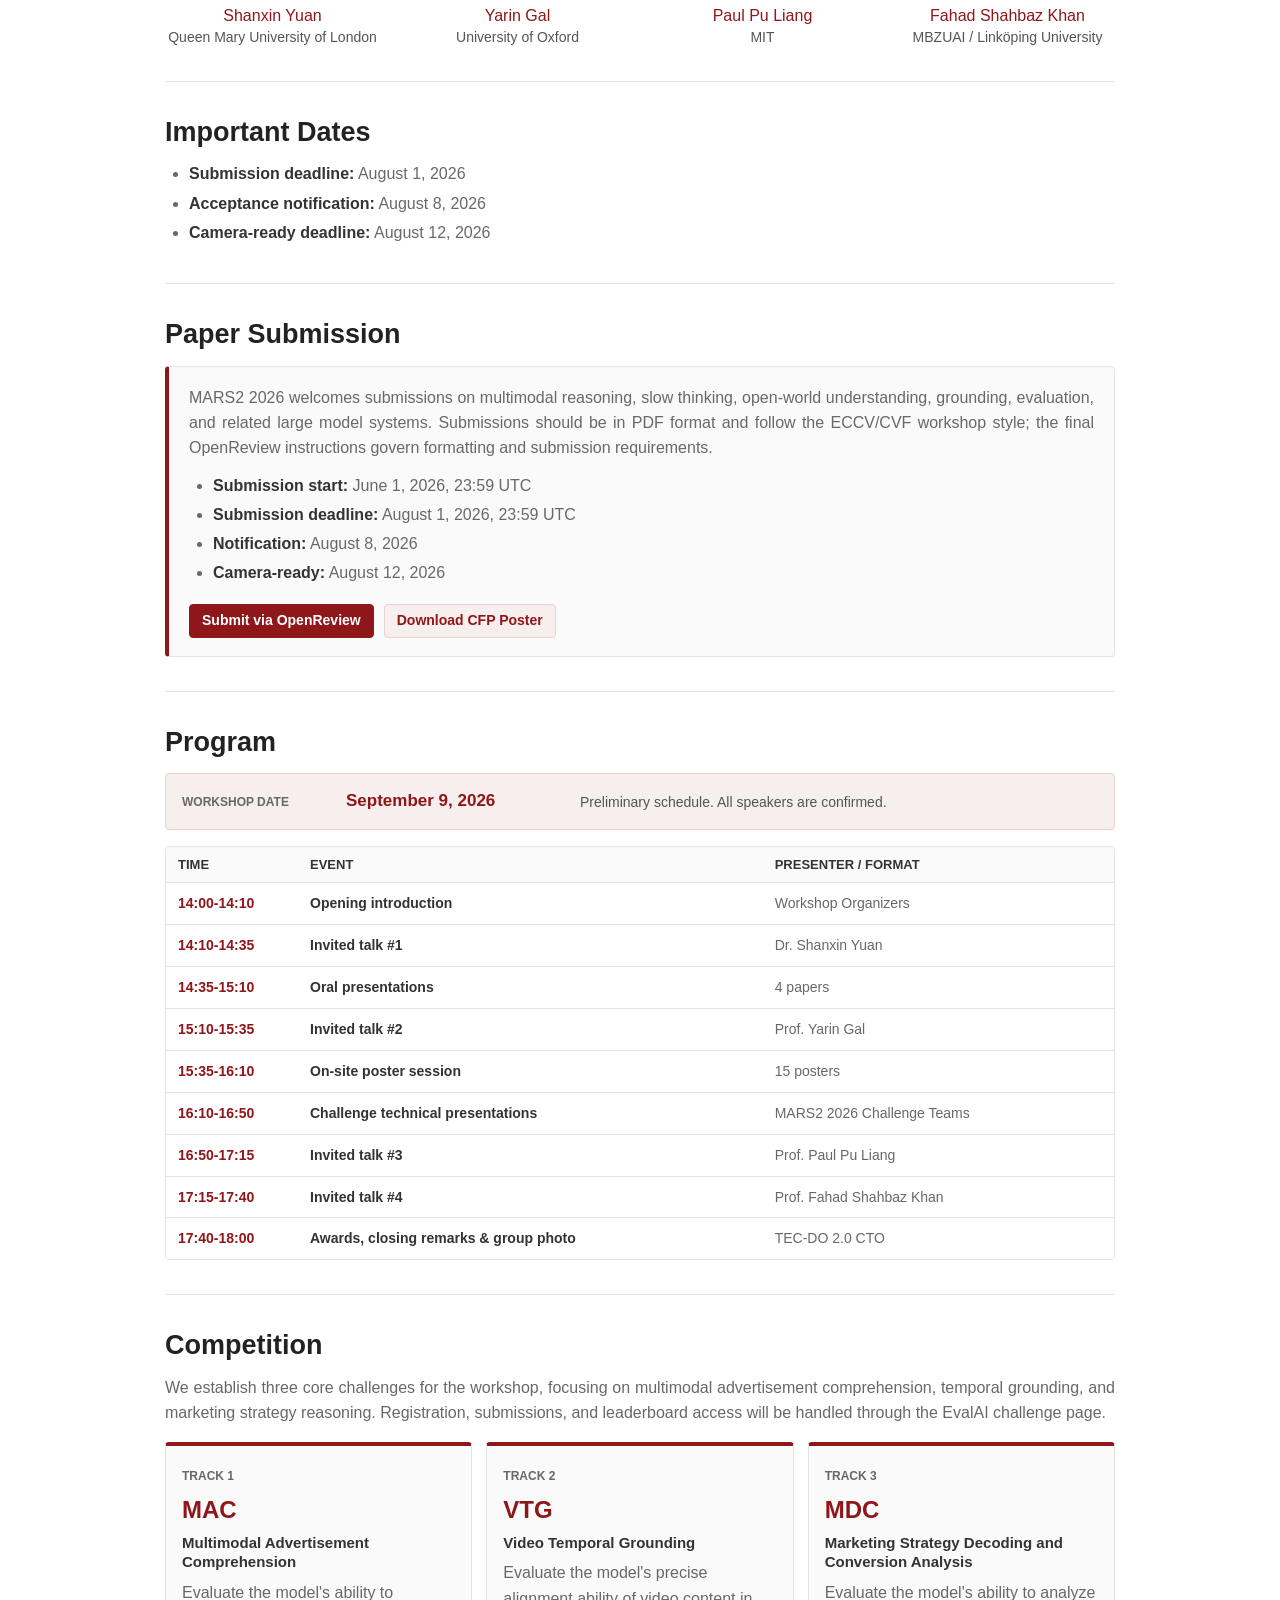
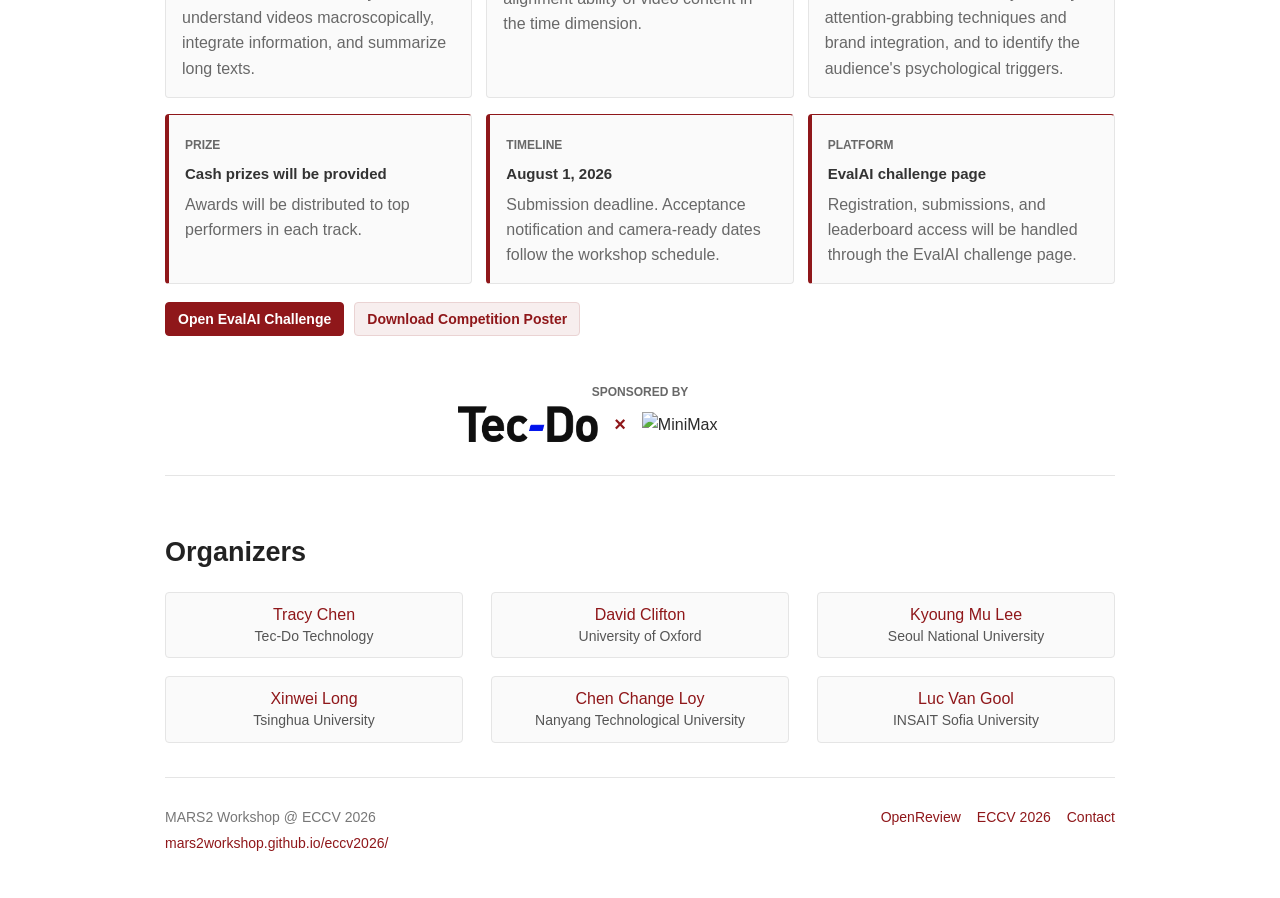
==== commit 194259c3: "Update organizer display name" ====
--- a/index.html
+++ b/index.html
@@ -297,7 +297,7 @@
         <h2>Organizers</h2>
         <div class="people-grid organizers">
           <article>
-            <a href="http://depin-chen.tec-do.cn/" target="_blank" rel="noreferrer">Depin Chen</a>
+            <a href="http://depin-chen.tec-do.cn/" target="_blank" rel="noreferrer">Tracy Chen</a>
             <span>Tec-Do Technology</span>
           </article>
           <article>
